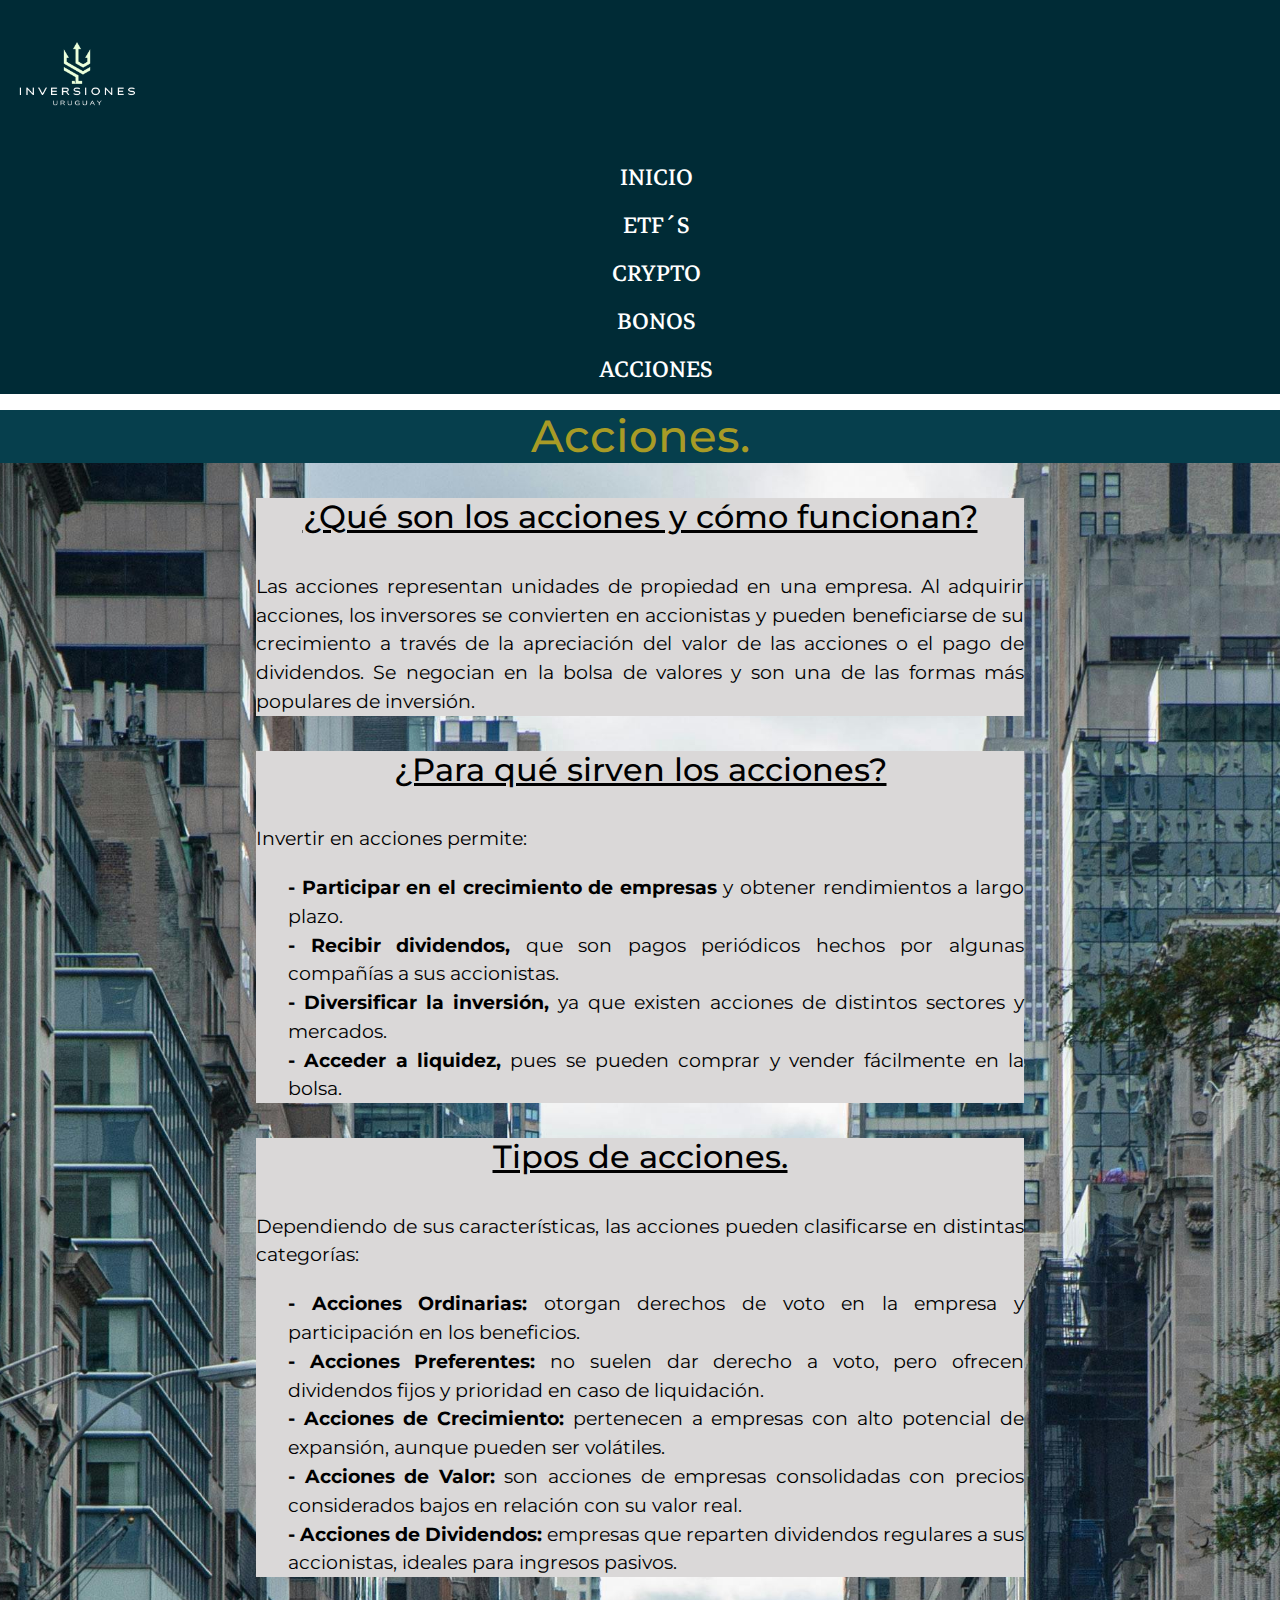
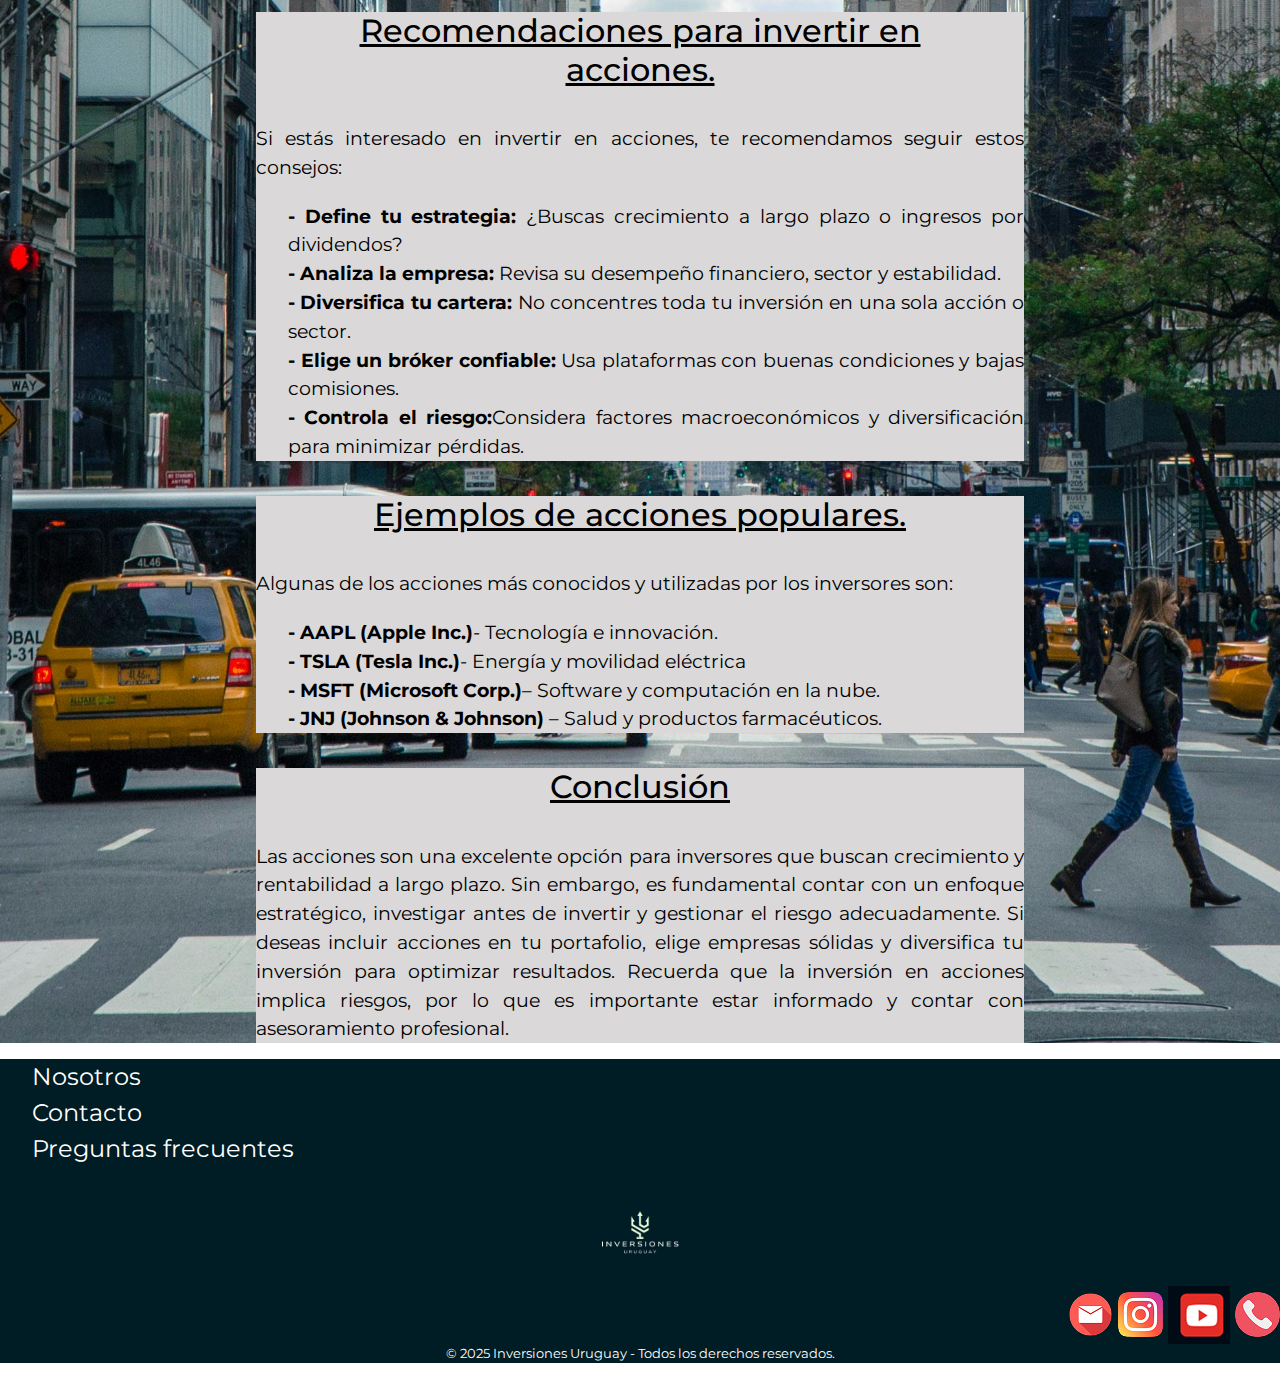
==== pages/acciones.html @ 09d51909 "Primer guardado completo" ====
<!DOCTYPE html>
<html lang="es">
<head>
    <meta charset="UTF-8">
    <meta name="viewport" content="width=device-width, initial-scale=1.0">
    <title>Inversiones Uruguay</title>
<!-- CSS BS -->
<link href="https://cdn.jsdelivr.net/npm/bootstrap@5.3.3/dist/css/bootstrap.min.css" rel="stylesheet" integrity="sha384-QWTKZyjpPEjISv5WaRU9OFeRpok6YctnYmDr5pNlyT2bRjXh0JMhjY6hW+ALEwIH" crossorigin="anonymous">
    <!-- CSS-->
    <link rel="stylesheet" href="../css/style.css">

    <!--FONTS-->
    <!-- Nav -->
<link rel="preconnect" href="https://fonts.googleapis.com">
<link rel="preconnect" href="https://fonts.gstatic.com" crossorigin>
<link href="https://fonts.googleapis.com/css2?family=Markazi+Text:wght@400..700&family=Open+Sans:ital,wght@0,300..800;1,300..800&display=swap" rel="stylesheet">

<!--Textro general -->
<link rel="preconnect" href="https://fonts.googleapis.com">
<link rel="preconnect" href="https://fonts.gstatic.com" crossorigin>
<link href="https://fonts.googleapis.com/css2?family=Markazi+Text:wght@400..700&family=Montserrat:ital,wght@0,100..900;1,100..900&family=Open+Sans:ital,wght@0,300..800;1,300..800&display=swap" rel="stylesheet">
</head>

<!-- BARRA DE NAVEGACION. -->

<body>
    <header class="color-header">

         <!-- LOGO -->
          
            <img class="logo-inicial" src="../assets/logo.png" alt="Logo de Inversiones Uruguay"> 
    
        
        <nav  class="estilo-nav">
            <ul>
                <li><a class="menu-navegacion" href="../index.html">Inicio</a></li>
                <li><a class="menu-navegacion" href="../pages/etf.html">Etf´s</a></li>
                <li><a class="menu-navegacion" href="../pages/crypto.html">Crypto</a></li>
                <li><a class="menu-navegacion" href="../pages/bonos.html">Bonos</a></li>
                <li><a class="menu-navegacion" href="../pages/acciones.html">Acciones</a></li>
            </ul>
        </nav>
    
    </header>

    <!--SECCION PRINICPAL ACCIONES -->

<main class="background-acciones">
    <!-- Titulo de la pestaña -->

    <h1 class="titulo-inicial">Acciones.</h1>
    
    <!-- Que son y como funcionan -->

    <section class="estilo-main">
    <h2 class="subtitulo-main">¿Qué son los acciones y cómo funcionan?</h2>
    <p>Las acciones representan unidades de propiedad en una empresa. Al adquirir acciones, los inversores se convierten en accionistas y pueden beneficiarse de su crecimiento a través de la apreciación del valor de las acciones o el pago de dividendos. Se negocian en la bolsa de valores y son una de las formas más populares de inversión.</p>
</section>

    <!-- Para que sirven -->

 <section class="estilo-main">
    <h2 class="subtitulo-main">¿Para qué sirven los acciones?</h2>
    <p>Invertir en acciones permite:</p>
<ul>
    <li><strong>- Participar en el crecimiento de empresas </strong> y obtener rendimientos a largo plazo.</li>
    <li><strong>- Recibir dividendos,</strong> que son pagos periódicos hechos por algunas compañías a sus accionistas.</li>
    <li><strong>- Diversificar la inversión,</strong> ya que existen acciones de distintos sectores y mercados.</li>
    <li><strong>- Acceder a liquidez,</strong> pues se pueden comprar y vender fácilmente en la bolsa.</li>
</ul>
 </section>

    <!--TIPOS DE ACCIONES-->

  <section class="estilo-main">
  <h2 class="subtitulo-main">Tipos de acciones.</h2>
  <p>Dependiendo de sus características, las acciones pueden clasificarse en distintas categorías:</p>
  <ul>
    <li><strong>- Acciones Ordinarias:</strong> otorgan derechos de voto en la empresa y participación en los beneficios.</li>
    <li><strong>- Acciones Preferentes:</strong> no suelen dar derecho a voto, pero ofrecen dividendos fijos y prioridad en caso de liquidación.</li>
    <li> <strong>- Acciones de Crecimiento:</strong> pertenecen a empresas con alto potencial de expansión, aunque pueden ser volátiles.</li>
    <li><strong>- Acciones de Valor:</strong> son acciones de empresas consolidadas con precios considerados bajos en relación con su valor real.</li>
    <li><strong>- Acciones de Dividendos:</strong> empresas que reparten dividendos regulares a sus accionistas, ideales para ingresos pasivos.</li>
  </ul>
</section>

<!-- RECOMENDACIONES -->

<section class="estilo-main">
    <h2 class="subtitulo-main">Recomendaciones para invertir en acciones.</h2>
    <p>Si estás interesado en invertir en acciones, te recomendamos seguir estos consejos:</p>
    <ul>
        <li><strong>- Define tu estrategia: </strong> ¿Buscas crecimiento a largo plazo o ingresos por dividendos?</li>
        <li><strong>- Analiza la empresa:</strong>  Revisa su desempeño financiero, sector y estabilidad.</li>
        <li><strong>-  Diversifica tu cartera:</strong> No concentres toda tu inversión en una sola acción o sector.</li>
        <li><strong>-  Elige un bróker confiable: </strong>Usa plataformas con buenas condiciones y bajas comisiones.</li>
        <li><strong>- Controla el riesgo:</strong>Considera factores macroeconómicos y diversificación para minimizar pérdidas.</li>
    </ul>
</section>

<!-- ACCIONES POPULARES -->

<section class="estilo-main">
    <h2 class="subtitulo-main">Ejemplos de acciones populares.</h2>
    <p>Algunas de los acciones más conocidos y utilizadas por los inversores son:</p>
    <ul>
        <li><strong>- AAPL (Apple Inc.)</strong>- Tecnología e innovación.</li>
        <li><strong>- TSLA (Tesla Inc.)</strong>- Energía y movilidad eléctrica</li>
        <li><strong>- MSFT (Microsoft Corp.)</strong>– Software y computación en la nube.</li>
        <li><strong>- JNJ (Johnson & Johnson) </strong>– Salud y productos farmacéuticos.</li>
    </ul>
</section>

<!-- CONCLUSION -->

<section class="estilo-main-conclusion">
    <h2 class="subtitulo-main">Conclusión</h2>
    <p>Las acciones son una excelente opción para inversores que buscan crecimiento y rentabilidad a largo plazo. Sin embargo, es fundamental contar con un enfoque estratégico, investigar antes de invertir y gestionar el riesgo adecuadamente. Si deseas incluir acciones en tu portafolio, elige empresas sólidas y diversifica tu inversión para optimizar resultados. Recuerda que la inversión en acciones implica riesgos, por lo que es importante estar informado y contar con asesoramiento profesional.</p>
</section>
</main>

<!-- FOOTER -->
<footer class="color-footer">
    <section>
            <ul class="footer">
                <li><a class="footer-estilo" href="../pages/nosotros.html">Nosotros</a></li>
                <li><a class="footer-estilo" href="../pages/contacto.html">Contacto</a></li>
                <li><a class="footer-estilo" href="../pages/preguntas-frecuentes.html">Preguntas frecuentes</a></li>
            </ul>
    </section>
            <div class="logo-footer">
                <img class="logo-footer-tamaño" src="../assets/logo-footer.png" alt="Logo de Inversiones Uruguay">
            </div>
    
            <!-- REDES SOCIALES -->
            <section>
                <div class="redes-sociales">
                    <a href="https://www.gmail.com/"><img src="../assets/mail.png" alt="Mail"></a>
                    <a href="https://www.instagram.com/"><img src="../assets/ig.png" alt="Instagram"></a>
                    <a href="https://www.youtube.com/"><img src="../assets/yt.png" alt="Youtube"></a>
                    <a href="https://wa.me/111111111"><img src="../assets/wpp.png" alt="Whataspp"></a>
            </div>
            </section>
            
            <!--AVISO DE COPYRIGHT-->
    
        <p>© 2025 Inversiones Uruguay - Todos los  derechos reservados.</p>
    
    </footer>
    <script src="https://cdn.jsdelivr.net/npm/bootstrap@5.3.3/dist/js/bootstrap.bundle.min.js" integrity="sha384-YvpcrYf0tY3lHB60NNkmXc5s9fDVZLESaAA55NDzOxhy9GkcIdslK1eN7N6jIeHz" crossorigin="anonymous"></script>
    </body>
    </html>
---- css/style.css ----
*{
        margin: 0;
        padding: 0;
        box-sizing: border-box;
    }



        /* ESTILOS GENERALES PARA TODOS LOS HTML*/
        ul{
        list-style: none;
        }

        /* ESTILO LOGO */
.logo-inicial{
width: 12%;
height: 12%;
    }

         /* ESTILOS MENU NAV */

.estilo-nav{
        text-align: center;
    }


.menu-navegacion{
        font-family: "Markazi Text", serif;
        font-size: 2rem;
        color: #ffffff;
        text-decoration: none;
        text-transform: uppercase;
    }

            /* Estilo Principal */

.color-header{
        background-color: #002B36;
    }


    .color-footer{
       background-color:#001c24 ;
    }
            /* ESTILO INDEX */
.background-inicio{
        background-image:url(../assets/fondo-inicio.jpg);
        background-size: cover;
        min-height: 100vh;
        background-repeat: no-repeat;
        background-position: center 25%;
}


.primer-texto{
    background-color: #ffffff;
    text-align: center;
    color: #000000;
    font-size: 2rem;
    font-family: "Montserrat", serif;
    margin-left: 34%;
    margin-right: 34%;
}


.titulo-principal{
    background-color:#010b15;
    text-align: center;
    color: #ffffff;
    font-size: 2.875rem;
    font-family: "Montserrat", serif;
    margin-left: 34%;
    margin-right: 34%;
}

.boton-agenda{
    font-weight: bolder;
    text-decoration: none;
    color: #000000;
    border: #000000 0.1rem solid;
    font-size: 1.3rem;
    font-family: "Montserrat", serif;
    margin-left: 43%;
    margin-right: 43%;
    background-color: #ffffff;
    border-radius: 5px;
}


.texto-principal{
    background-color: #3C4A58
}

.estilo-texto-principal{
    font-family: "Montserrat", serif;
    font-size: 1.5rem;
    color: #ffffff;
    margin-left: 22%;
    margin-right: 22%;
    font-weight: lighter;
    text-align: justify;
}




            /* ESTILOS HTMLS */




        /* titulos  */


.titulo-inicial{
    background-color: #063f4d;
    font-family: "Montserrat", serif;
    font-size: 2.8rem;
    color: #a89b26;
    text-align: center;

}


.subtitulo-main{
    background-color: #dad8d8;
    font-family: "Montserrat", serif;
    font-size: 2rem;
    color: #000000;
    text-align: center;
    margin-left: 5%;
    margin-right: 5%;
    margin: 35px;
    margin-bottom: px;
    text-decoration: underline;
}


.estilo-main{
    background-color: #dad8d8;
    font-family: "Montserrat", serif;
    font-size: 1.2rem;
    color: #000000;
    text-align: justify;
    margin: 0px;
    margin-left: 20%;
    margin-right: 20%;
}

.estilo-main p{
    margin-bottom: 20px;
}

.estilo-main-conclusion{
    background-color: #dad8d8;
    font-family: "Montserrat", serif;
    font-size: 1.2rem;
    color: #000000;
    text-align: justify;
    margin: 0px;
    margin-left: 20%;
    margin-right: 20%;
    margin-bottom: 0%;
}


        /* BACKGROUND HTML */

.background-etf{
    background-image:url(../assets/fondo-etf.jpg);
    background-size: cover;
    min-height: 100vh;
    background-repeat: no-repeat;
    background-position: center 25%;
}

.background-crypto{
    background-image:url(../assets/fondo-crypto.jpg);
    background-size: cover;
    min-height: 100vh;
    background-repeat: no-repeat;
    background-position: center 25%;
}

.background-bonos{
    background-image:url(../assets/fondo-bonos.jpg);
    background-size: cover;
    min-height: 100vh;
    background-repeat: no-repeat;
    background-position: center 25%;
}

.background-acciones{
    background-image:url(../assets/fondo-acciones.jpg);
    background-size: cover;
    min-height: 100vh;
    background-repeat: no-repeat;
    background-position: center 25%;
}

.background-nosotros{
    background-image:url(../assets/fondo-nosotros.jpg);
    background-size: cover;
    min-height: 100vh;
    background-repeat: no-repeat;
    background-position: center 25%;
}

.background-preguntas-frecuentes{
    background-image:url(../assets/preguntas-frecuentes.jpg);
    background-size: cover;
    min-height: 100vh;
    background-repeat: no-repeat;
    background-position: center 25%;
}

.background-contacto{
    background-image:url(../assets/fondo-contacto.jpg);
    background-size: cover;
    height: 50%;
    background-repeat: no-repeat;
    background-position: center 25%;
}



            /* ESTILOS NOSOTROS */


            /* FOTOS NOSOTROS */

    .fotos-nosotros-estilo{
        text-align: center;
    }

    .fotos-nosotros{
        width: 10%;
        height: 10%;
    }

    .pie-foto-nosotros{
        text-align: center;
        font-size: 1.1rem;
        font-family: "Montserrat", serif;
        background-color: #dad8d8;
        margin: 50px;
        margin-left: 20%;
        margin-right: 20%;
        font-weight: bold;
    }


            /* SOBRE NOSOTROS */


    .estilo-main-nosotros   {
        background-color: #dad8d8;
        font-family: "Montserrat", serif;
        font-size: 1.2rem;
        color: #000000;
        text-align: justify;
        margin: 0px;
        margin-left: 20%;
        margin-right: 20%;
        margin-bottom: 0%;
        }

    .titulo-nosotros{
        font-family: "Montserrat", serif;
        font-size: 2rem;
        color: #000000;
        text-align: center;
        margin-left: 5%;
        margin-right: 5%;
        margin: 10px;
        margin-bottom: 20px;
        text-decoration: underline;
        background-color: #dad8d8;
        }

    .subrayado{
        text-decoration: underline;
        }





            /* ESTILOS FOOTER*/


.footer{
        text-decoration: none;
        text-align: left;
    }



.footer-estilo{
        font-family: "Montserrat", serif;
        font-size: 1.5rem;
        color: #ffffff;
        text-decoration: none;
    }



footer p{
        text-align: center;
        color: #ffffff;
        font-family: "Montserrat", serif;
        font-size: 0.8rem;
    }
    


.redes-sociales{
    text-align: right;
}



.logo-footer{
    text-align: center;
}



.logo-footer-tamaño{
    width: 8%;
    height: 8%;
}



    /* ESTILOS CONTACTO */

    
.envia-mensaje{
    text-align: center;
    color: #000000;
    font-size: 2.5rem;
    font-weight: bold;
    font-family: "Montserrat", serif;
    text-transform: uppercase;
}
form label{
    color: #000000;
    font-family: "Montserrat", serif;
    font-size: 1.4rem;
    }

    form input{
    color: #000000;
    font-family: "Montserrat", serif;
    font-size: 1.4rem;
    background-color: #ffffff;
    }

    form button{
    color: #000000;
    font-family: "Montserrat", serif;
    font-size: 1.4rem;
    background-color: #ffffff;
    }

    form textarea{
    color: #000000;
    font-family: "Montserrat", serif;
    font-size: 1.4rem;
    background-color: #ffffff;
    }

.mapa{
    text-align: center;
    margin-left: 34%;
    margin-right: 34%;
    }

    /* ESTILOS PREGUNTAS FRECUENTES */
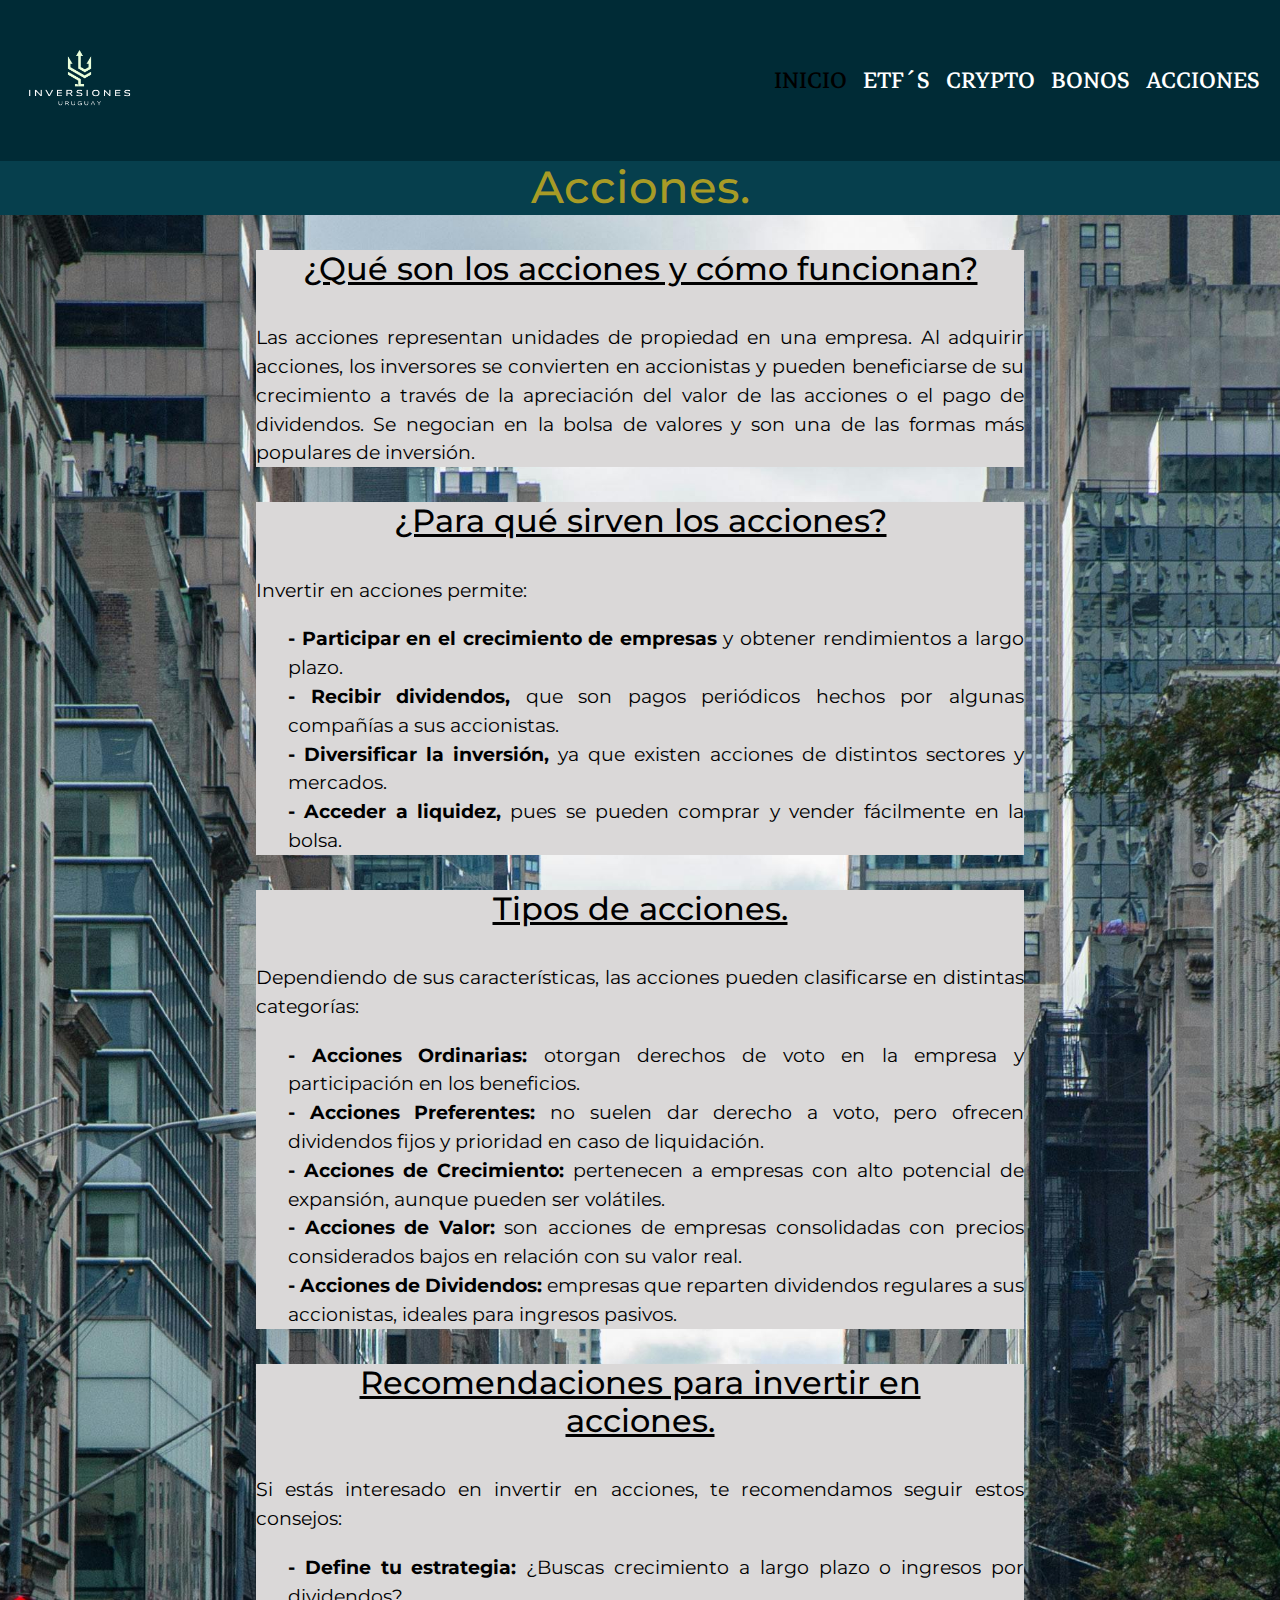
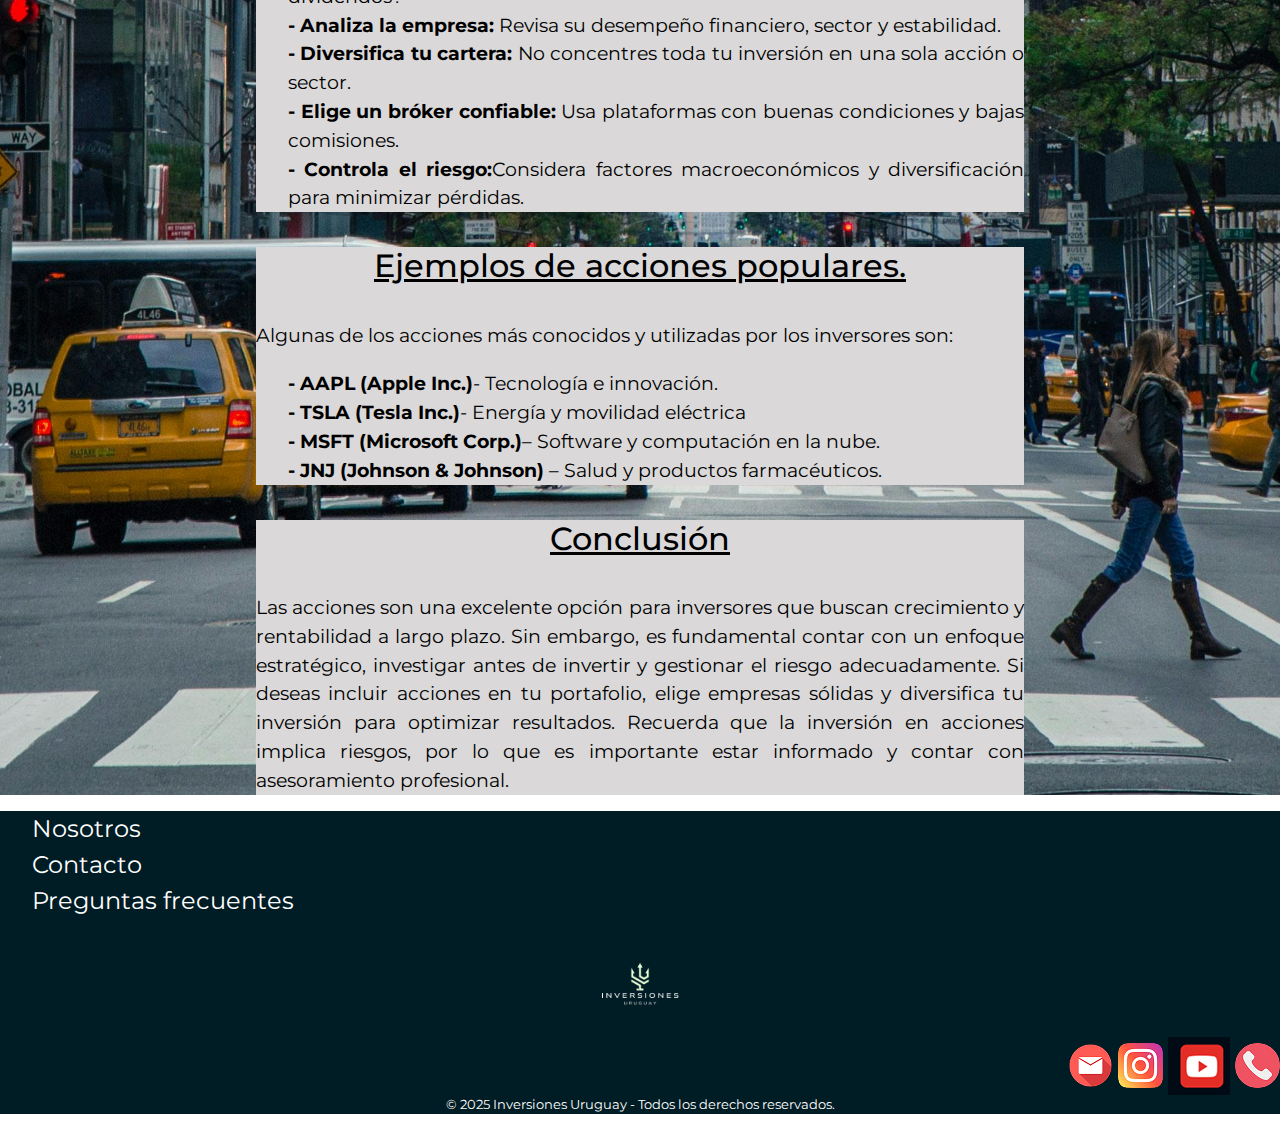
==== commit 251bbdfa: "navbar e index" ====
--- a/pages/acciones.html
+++ b/pages/acciones.html
@@ -24,24 +24,37 @@
 <!-- BARRA DE NAVEGACION. -->
 
 <body>
-    <header class="color-header">
-
-         <!-- LOGO -->
-          
-            <img class="logo-inicial" src="../assets/logo.png" alt="Logo de Inversiones Uruguay"> 
-    
-        
-        <nav  class="estilo-nav">
-            <ul>
-                <li><a class="menu-navegacion" href="../index.html">Inicio</a></li>
-                <li><a class="menu-navegacion" href="../pages/etf.html">Etf´s</a></li>
-                <li><a class="menu-navegacion" href="../pages/crypto.html">Crypto</a></li>
-                <li><a class="menu-navegacion" href="../pages/bonos.html">Bonos</a></li>
-                <li><a class="menu-navegacion" href="../pages/acciones.html">Acciones</a></li>
-            </ul>
-        </nav>
+    <header>
+        <nav class="navbar navbar-expand-lg menu-navegacion">
+            <div class="container-fluid">
+              <a class="navbar-brand" href="../index.html"><img class="logo-inicial" src="../assets/logo.png" alt="Logo"></a>
+              <button class="navbar-toggler" type="button" data-bs-toggle="collapse" data-bs-target="#navbarNav" aria-controls="navbarNav" aria-expanded="false" aria-label="Toggle navigation">
+                <span class="navbar-toggler-icon"></span>
+              </button>
+              <div class="collapse navbar-collapse justify-content-end" id="navbarNav">
+                <ul class="navbar-nav ">
+                  <li class="nav-item">
+                    <a class="nav-link active" aria-current="page" href="../index.html">Inicio</a>
+                  </li>
+                  <li class="nav-item">
+                    <a class="nav-link" href="../pages/etf.html">Etf´s</a>
+                  </li>
+                  <li class="nav-item">
+                    <a class="nav-link" href="../pages/crypto.html">Crypto</a>
+                  </li>
+                  <li class="nav-item">
+                    <a class="nav-link " href="../pages/bonos.html">Bonos</a>
+                  </li>
+                  <li class="nav-item">
+                    <a class="nav-link " href="../pages/acciones.html">Acciones</a>
+                  </li>
+                </ul>
+              </div>
+            </div>
+          </nav>
     
     </header>
+
 
     <!--SECCION PRINICPAL ACCIONES -->
 
--- a/css/style.css
+++ b/css/style.css
@@ -12,31 +12,33 @@
         }
 
         /* ESTILO LOGO */
+
 .logo-inicial{
-width: 12%;
-height: 12%;
+width: 27%;
+
     }
 
          /* ESTILOS MENU NAV */
-
-.estilo-nav{
-        text-align: center;
-    }
 
 
 .menu-navegacion{
         font-family: "Markazi Text", serif;
         font-size: 2rem;
-        color: #ffffff;
         text-decoration: none;
         text-transform: uppercase;
-    }
+        background-color: #002B36;
+    } 
+
+.nav-link{
+color: white;
+}
+
+.nav-link:hover{
+    color: #8b9fd6;
+}
+
 
             /* Estilo Principal */
-
-.color-header{
-        background-color: #002B36;
-    }
 
 
     .color-footer{
@@ -51,15 +53,25 @@
         background-position: center 25%;
 }
 
+.container{
+    display: flex;
+    flex-direction: column;
+    justify-content: center;
+    align-items: center;
+    height: 100vh;
+    width: 100%;
+    
+}   
+
 
 .primer-texto{
     background-color: #ffffff;
     text-align: center;
     color: #000000;
-    font-size: 2rem;
-    font-family: "Montserrat", serif;
-    margin-left: 34%;
-    margin-right: 34%;
+    font-size: 1.3rem;
+    font-family: "Montserrat", serif;
+    margin: 15px;
+    padding: 5px;
 }
 
 
@@ -67,10 +79,10 @@
     background-color:#010b15;
     text-align: center;
     color: #ffffff;
-    font-size: 2.875rem;
-    font-family: "Montserrat", serif;
-    margin-left: 34%;
-    margin-right: 34%;
+    font-size: 3.2rem;
+    font-family: "Montserrat", serif;
+    margin: 15px;
+    padding: 8px;
 }
 
 .boton-agenda{
@@ -80,28 +92,24 @@
     border: #000000 0.1rem solid;
     font-size: 1.3rem;
     font-family: "Montserrat", serif;
-    margin-left: 43%;
-    margin-right: 43%;
-    background-color: #ffffff;
+    background-color: #8b9fd6;
     border-radius: 5px;
+    margin: 15px;
+    padding: 5px;
 }
 
 
 .texto-principal{
-    background-color: #3C4A58
-}
-
-.estilo-texto-principal{
+    background-color: #3C4A58;
+    margin: 1rem;
     font-family: "Montserrat", serif;
     font-size: 1.5rem;
     color: #ffffff;
-    margin-left: 22%;
-    margin-right: 22%;
     font-weight: lighter;
     text-align: justify;
-}
-
-
+    margin: 15px;
+    padding: 15px;
+}
 
 
             /* ESTILOS HTMLS */
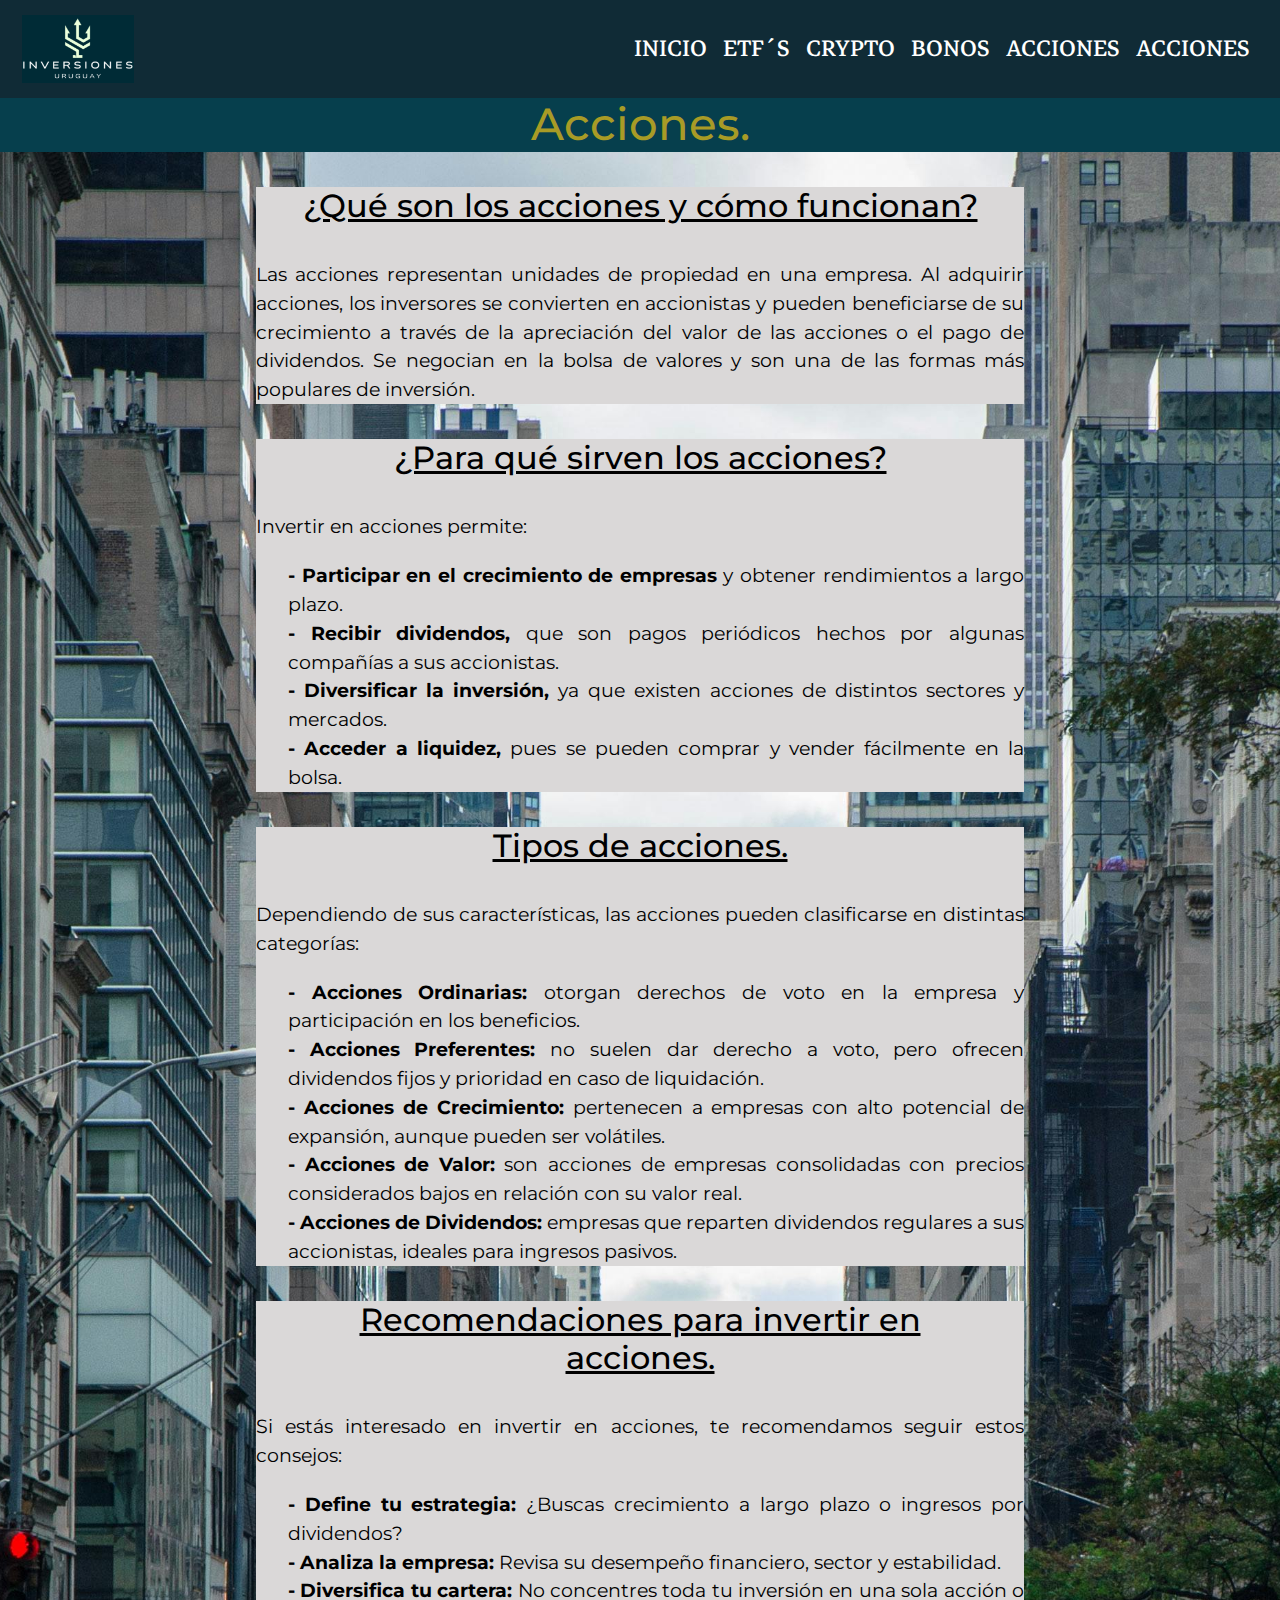
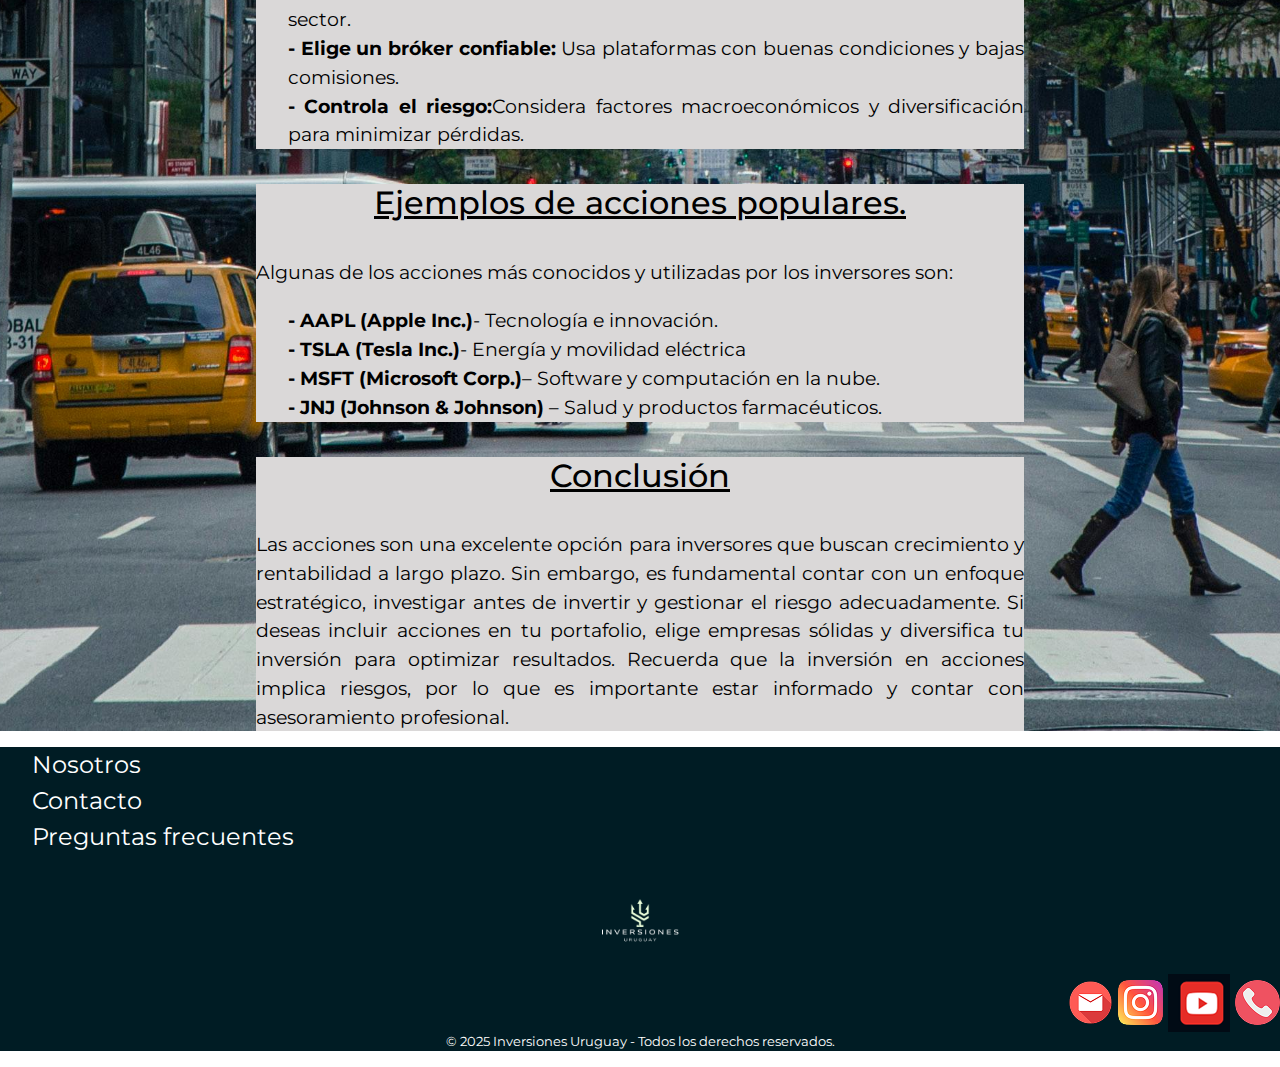
==== commit f6a1a3c4: "nav arreglado y body completo sin responsive" ====
--- a/pages/acciones.html
+++ b/pages/acciones.html
@@ -24,36 +24,40 @@
 <!-- BARRA DE NAVEGACION. -->
 
 <body>
-    <header>
-        <nav class="navbar navbar-expand-lg menu-navegacion">
-            <div class="container-fluid">
-              <a class="navbar-brand" href="../index.html"><img class="logo-inicial" src="../assets/logo.png" alt="Logo"></a>
-              <button class="navbar-toggler" type="button" data-bs-toggle="collapse" data-bs-target="#navbarNav" aria-controls="navbarNav" aria-expanded="false" aria-label="Toggle navigation">
-                <span class="navbar-toggler-icon"></span>
-              </button>
-              <div class="collapse navbar-collapse justify-content-end" id="navbarNav">
-                <ul class="navbar-nav ">
-                  <li class="nav-item">
-                    <a class="nav-link active" aria-current="page" href="../index.html">Inicio</a>
-                  </li>
-                  <li class="nav-item">
-                    <a class="nav-link" href="../pages/etf.html">Etf´s</a>
-                  </li>
-                  <li class="nav-item">
-                    <a class="nav-link" href="../pages/crypto.html">Crypto</a>
-                  </li>
-                  <li class="nav-item">
-                    <a class="nav-link " href="../pages/bonos.html">Bonos</a>
-                  </li>
-                  <li class="nav-item">
-                    <a class="nav-link " href="../pages/acciones.html">Acciones</a>
-                  </li>
-                </ul>
-              </div>
-            </div>
-          </nav>
-    
-    </header>
+
+  <header>
+    <nav class="navbar navbar-expand-lg menu-navegacion">
+        <div class="container-fluid">
+          <a class="navbar-brand" href="../index.html"><img class="logo-inicial" src="../assets/logo2.PNG" alt="Logo"></a>
+          <button class="navbar-toggler" type="button" data-bs-toggle="collapse" data-bs-target="#navbarNav" aria-controls="navbarNav" aria-expanded="false" aria-label="Toggle navigation">
+            <span class="navbar-toggler-icon"></span>
+          </button>
+          <div class="collapse navbar-collapse justify-content-end" id="navbarNav">
+            <ul class="navbar-nav">
+              <li class="nav-item">
+                <a class="nav-link" href="../index.html">Inicio</a>
+              </li>
+              <li class="nav-item">
+                <a class="nav-link" href="../pages/etf.html">Etf´s</a>
+              </li>
+              <li class="nav-item">
+                <a class="nav-link" href="../pages/crypto.html">Crypto</a>
+              </li>
+              <li class="nav-item">
+                <a class="nav-link " href="../pages/bonos.html">Bonos</a>
+              </li>
+              <li class="nav-item">
+                <a class="nav-link " href="../pages/acciones.html">Acciones</a>
+              </li>
+              <li class="nav-item">
+                <a class="nav-link " href="../pages/nosotros.html">Acciones</a>
+              </li>
+            </ul>
+          </div>
+        </div>
+      </nav>
+
+</header>
 
 
     <!--SECCION PRINICPAL ACCIONES -->
--- a/css/style.css
+++ b/css/style.css
@@ -14,19 +14,20 @@
         /* ESTILO LOGO */
 
 .logo-inicial{
-width: 27%;
-
+width: 7rem;
     }
 
          /* ESTILOS MENU NAV */
-
 
 .menu-navegacion{
         font-family: "Markazi Text", serif;
         font-size: 2rem;
         text-decoration: none;
         text-transform: uppercase;
-        background-color: #002B36;
+        background-color: #102b36;
+        margin: none;
+        padding: 10px;
+
     } 
 
 .nav-link{
@@ -34,14 +35,14 @@
 }
 
 .nav-link:hover{
-    color: #8b9fd6;
+    color: #66c2b3 ;
 }
 
 
             /* Estilo Principal */
 
 
-    .color-footer{
+.color-footer{
        background-color:#001c24 ;
     }
             /* ESTILO INDEX */
@@ -53,62 +54,78 @@
         background-position: center 25%;
 }
 
-.container{
-    display: flex;
-    flex-direction: column;
-    justify-content: center;
-    align-items: center;
-    height: 100vh;
-    width: 100%;
+.contenedor{
+        display: flex;
+        justify-content: center;
+        align-items: center;
+        height: 100vh;
+        flex-direction: column;
+        text-align: center;
+      
+}   
+
+
+.primer-texto{
+    background-color: #f4f7f9 ;
+    text-align: center;
+    color: #000000;
+    font-size: 1.3rem;
+    font-family: "Montserrat", serif;
+    margin: 10px;
+    padding: 5px;
+}
+
+
+.titulo-principal{
+    background-color:#1a3b4a ;
+    text-align: center;
+    color: #ffffff;
+    font-weight: bold;
+    font-size: 3.2rem;
+    font-family: "Montserrat", serif;
+    margin-bottom: 35px;
+    padding: 8px;
+    text-shadow: 10px 10px 10px rgba(0,0,0,0.56);
+}
+
+.boton-agenda{
+    font-weight: bold;
+    color: #102b36 ;
+    border: #000000  0.2rem solid;
+    font-size: 1.1rem;
+    font-family: "Montserrat", serif;
+    background-color: #e0b973 ;
+    border-radius: 30px;
+    margin-top: 20px;
+    margin-bottom: 20px;
+    padding-left: 10px;
+    padding-right: 10px;
+    padding-top: 5px;
+    padding-bottom: 5px;
     
-}   
-
-
-.primer-texto{
-    background-color: #ffffff;
-    text-align: center;
-    color: #000000;
-    font-size: 1.3rem;
-    font-family: "Montserrat", serif;
-    margin: 15px;
-    padding: 5px;
-}
-
-
-.titulo-principal{
-    background-color:#010b15;
-    text-align: center;
-    color: #ffffff;
-    font-size: 3.2rem;
-    font-family: "Montserrat", serif;
-    margin: 15px;
-    padding: 8px;
-}
-
-.boton-agenda{
-    font-weight: bolder;
-    text-decoration: none;
-    color: #000000;
-    border: #000000 0.1rem solid;
-    font-size: 1.3rem;
-    font-family: "Montserrat", serif;
-    background-color: #8b9fd6;
-    border-radius: 5px;
-    margin: 15px;
-    padding: 5px;
-}
-
+}
+
+.boton-agenda:hover{
+    background-color: #102b36;
+    color: #e0b973;
+    transition: 0.4s;
+    cursor: pointer;
+    border: #e0b973  0.2rem solid;
+    
+}
 
 .texto-principal{
-    background-color: #3C4A58;
+    background-color: #1a3b4a;
     margin: 1rem;
     font-family: "Montserrat", serif;
     font-size: 1.5rem;
-    color: #ffffff;
-    font-weight: lighter;
+    color: #e0e2e4 ;
     text-align: justify;
-    margin: 15px;
-    padding: 15px;
+    margin-top: 30px;
+    padding: 10px;
+    padding-left: 20px;
+    padding-right: 20px;
+    max-width: 80rem;
 }
 
 
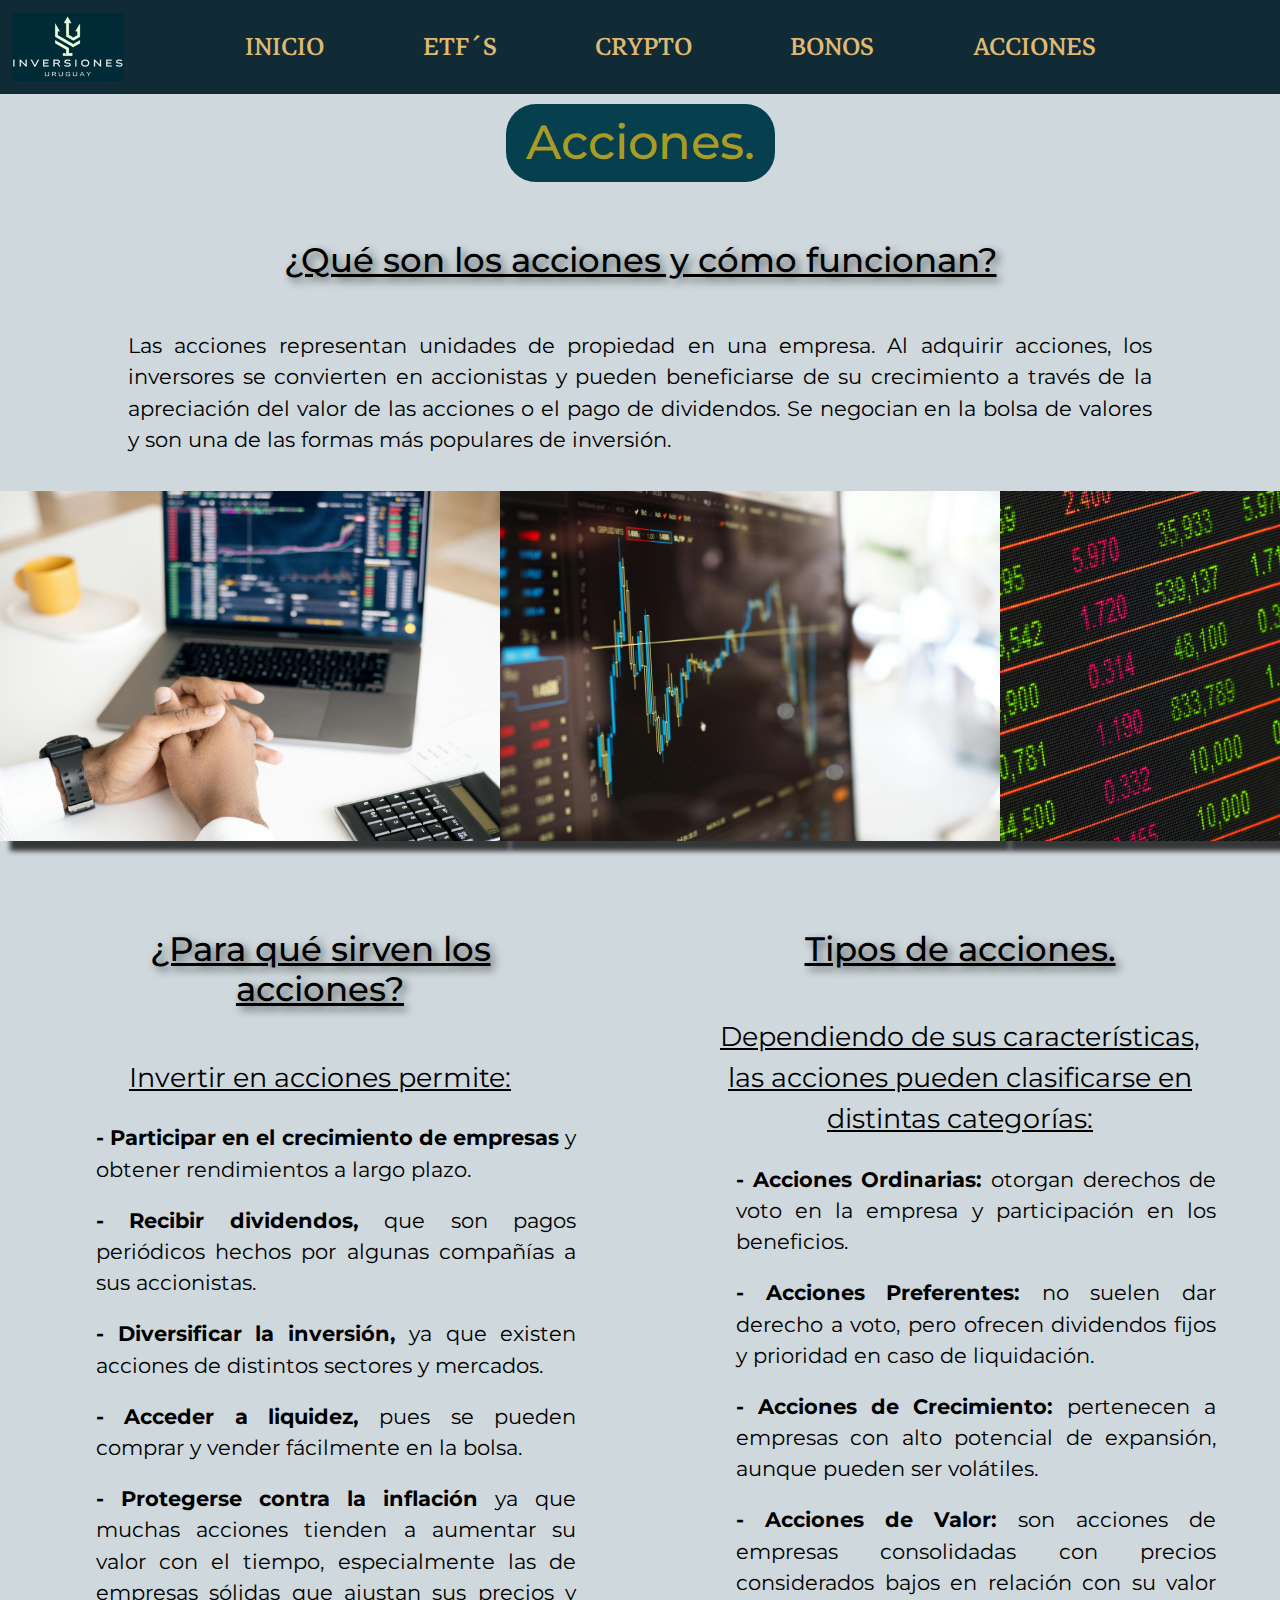
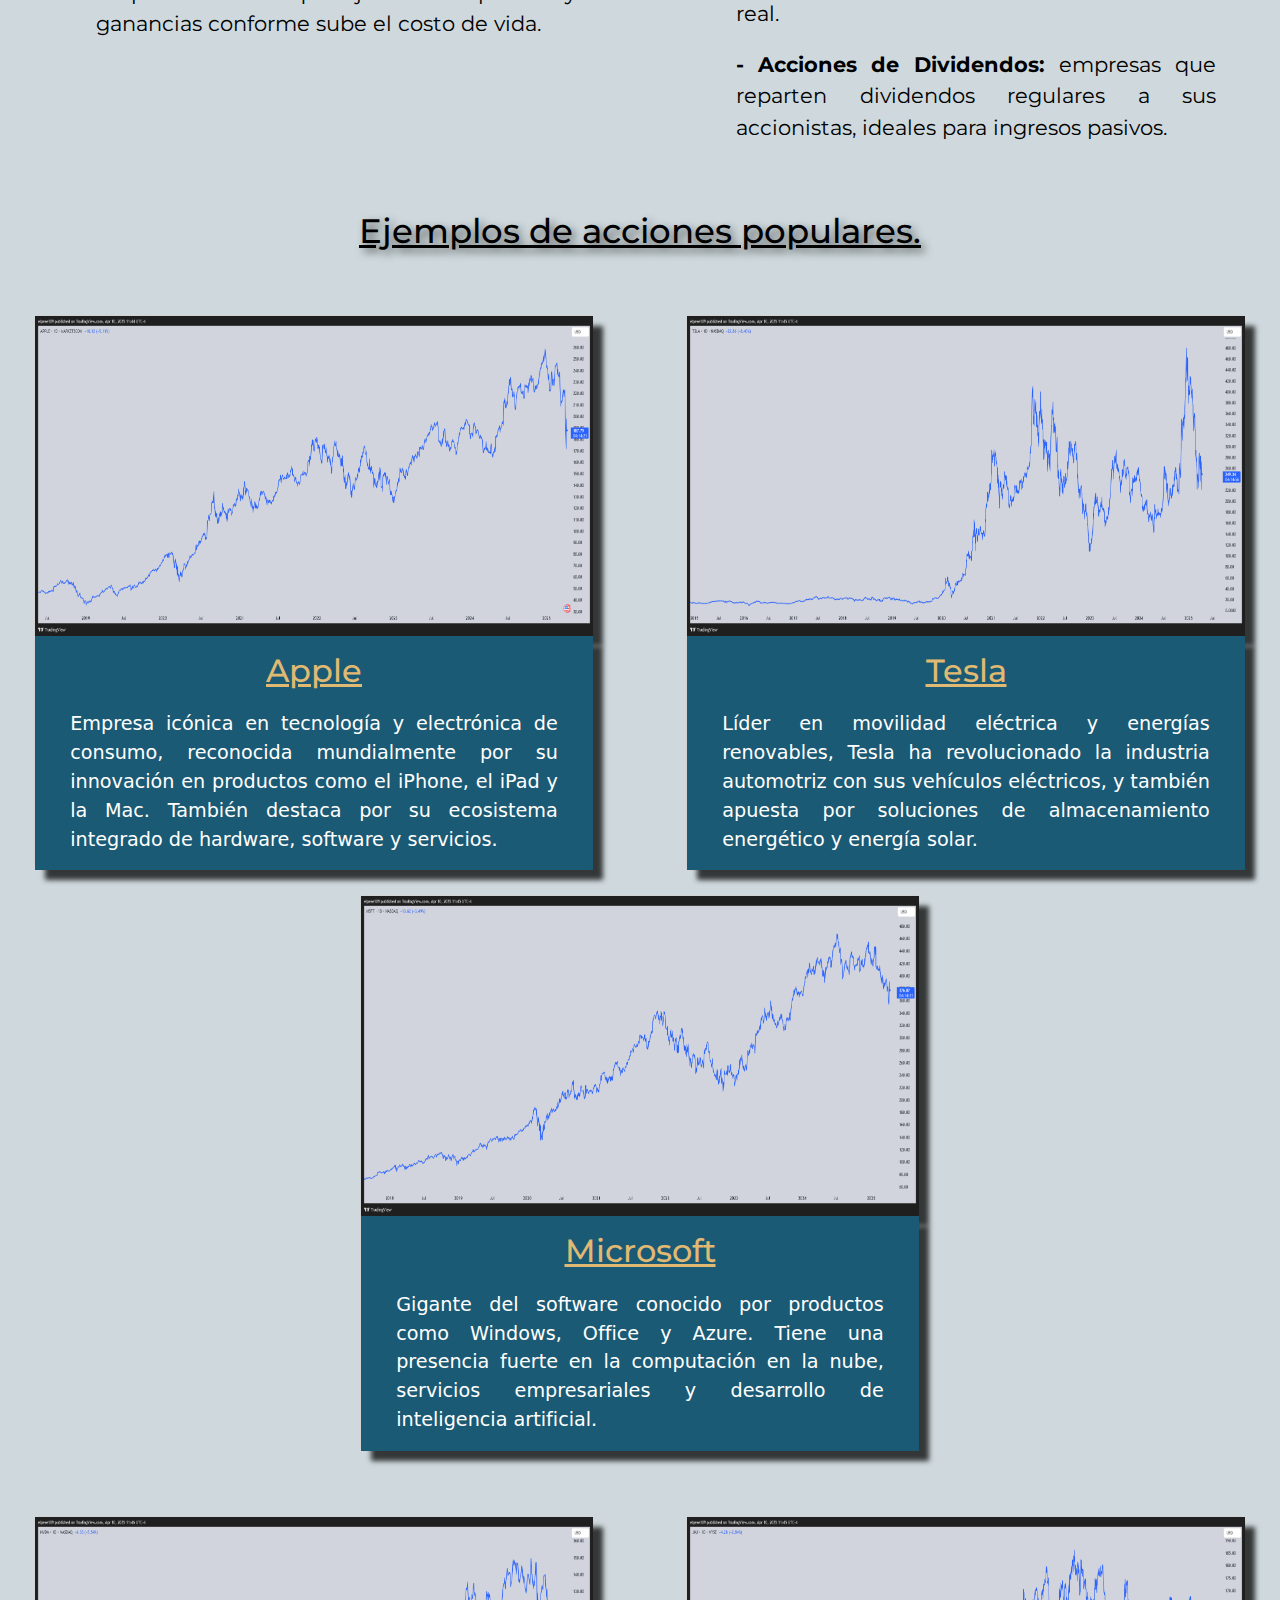
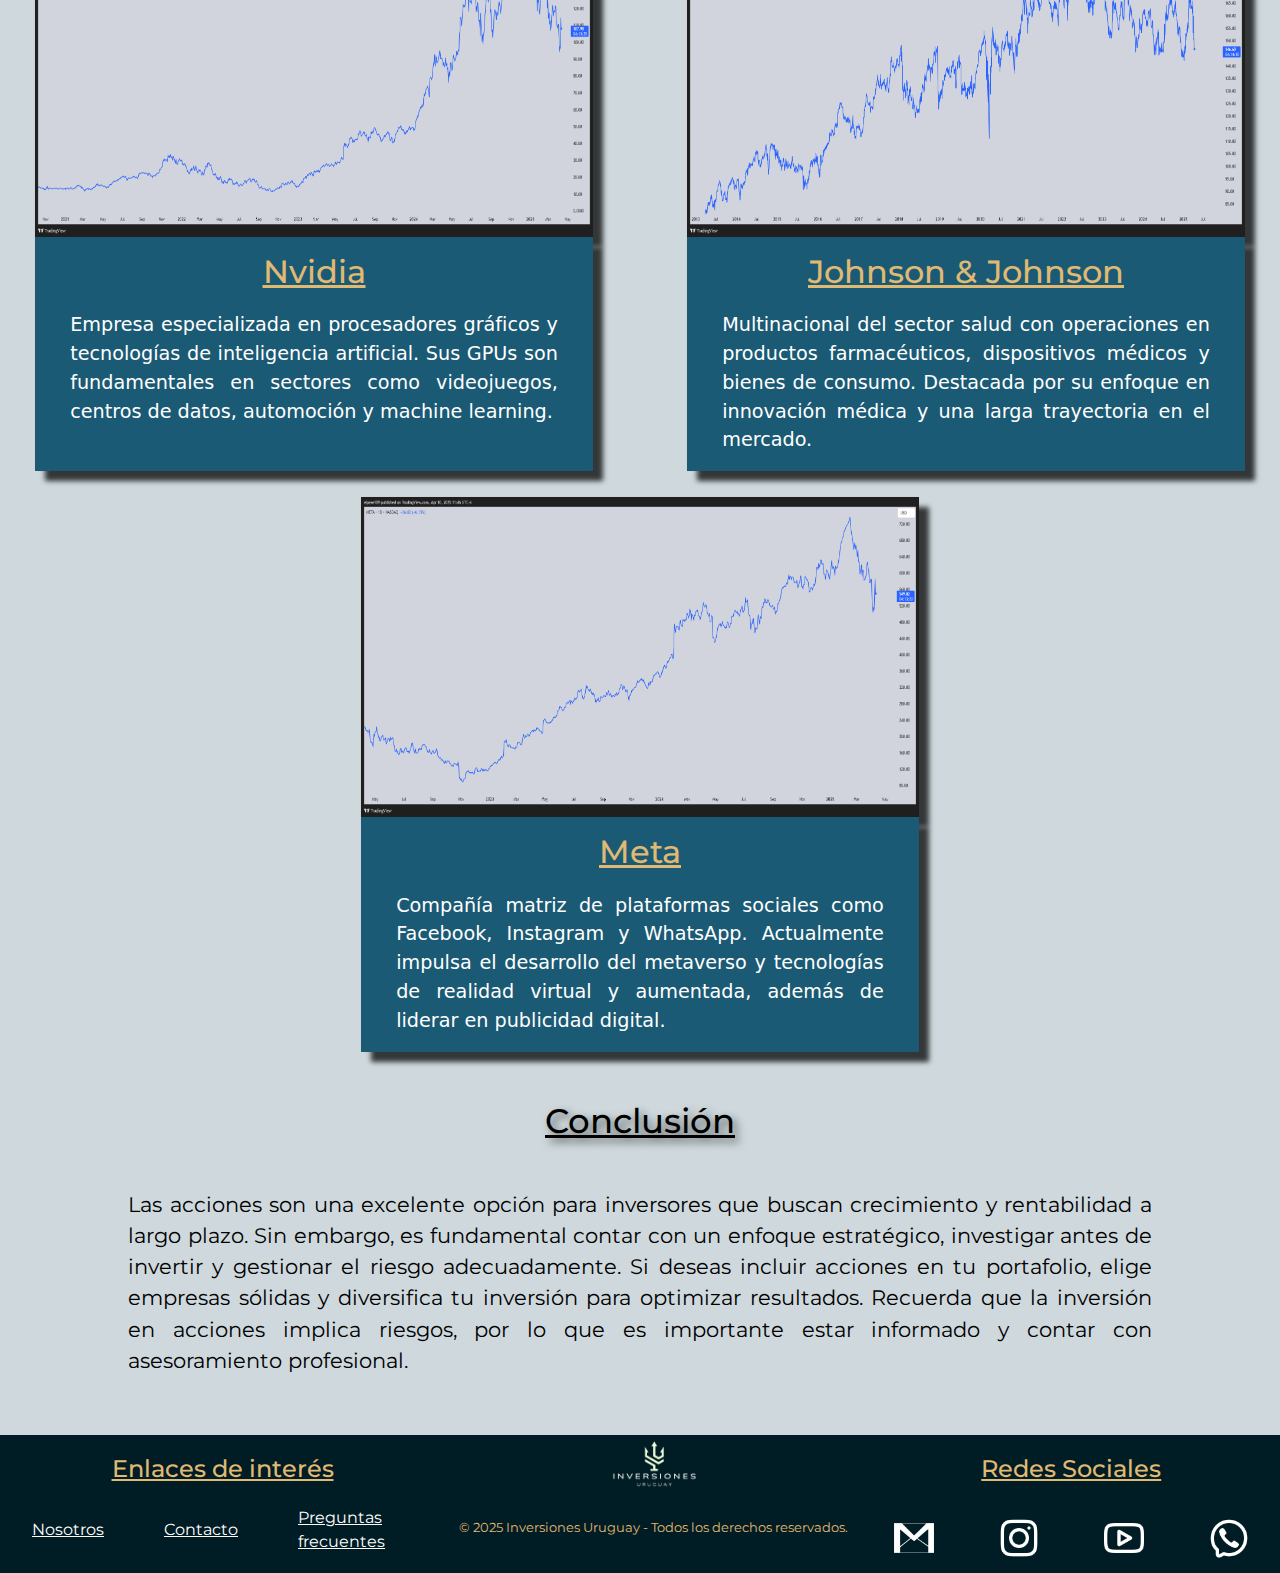
==== commit a2b32d87: "paginas del nav todas maquetadas" ====
--- a/pages/acciones.html
+++ b/pages/acciones.html
@@ -26,14 +26,15 @@
 <body>
 
   <header>
+    <!-- BARRA DE NAVEGACION -->
     <nav class="navbar navbar-expand-lg menu-navegacion">
         <div class="container-fluid">
           <a class="navbar-brand" href="../index.html"><img class="logo-inicial" src="../assets/logo2.PNG" alt="Logo"></a>
           <button class="navbar-toggler" type="button" data-bs-toggle="collapse" data-bs-target="#navbarNav" aria-controls="navbarNav" aria-expanded="false" aria-label="Toggle navigation">
             <span class="navbar-toggler-icon"></span>
           </button>
-          <div class="collapse navbar-collapse justify-content-end" id="navbarNav">
-            <ul class="navbar-nav">
+          <div class="collapse navbar-collapse justify-content-center" id="navbarNav">
+            <ul class="navbar-nav menu-navegacion">
               <li class="nav-item">
                 <a class="nav-link" href="../index.html">Inicio</a>
               </li>
@@ -48,9 +49,6 @@
               </li>
               <li class="nav-item">
                 <a class="nav-link " href="../pages/acciones.html">Acciones</a>
-              </li>
-              <li class="nav-item">
-                <a class="nav-link " href="../pages/nosotros.html">Acciones</a>
               </li>
             </ul>
           </div>
@@ -62,47 +60,65 @@
 
     <!--SECCION PRINICPAL ACCIONES -->
 
-<main class="background-acciones">
+<main class="background-pages">
     <!-- Titulo de la pestaña -->
-
-    <h1 class="titulo-inicial">Acciones.</h1>
+    <div class="contenedor-titulo-inicial">
+      <h1 class="titulo-inicial">Acciones.</h1>
+    </div>
     
     <!-- Que son y como funcionan -->
 
     <section class="estilo-main">
+      <div class="contenedor-que-son">
     <h2 class="subtitulo-main">¿Qué son los acciones y cómo funcionan?</h2>
     <p>Las acciones representan unidades de propiedad en una empresa. Al adquirir acciones, los inversores se convierten en accionistas y pueden beneficiarse de su crecimiento a través de la apreciación del valor de las acciones o el pago de dividendos. Se negocian en la bolsa de valores y son una de las formas más populares de inversión.</p>
-</section>
-
-    <!-- Para que sirven -->
-
- <section class="estilo-main">
+  </div>
+</section>
+
+
+<!-- IMAGENES -->
+<section class="contenedor-imagenes">
+  <div><img class="pages-img" src="../assets/foto-acciones-1.jpg" alt="foto bonos"></div>
+  <div><img class="pages-img" src="../assets/foto-acciones-2.jpg" alt="foto bonos"></div>
+  <div><img class="pages-img" src="../assets/foto-acciones-3.jpg" alt="foto bonos"></div>
+</section>
+
+
+    <!-- Para que sirven y tipos -->
+
+ <section class="contenedor-uso-tipos">
+  <div class="estilo-main">
     <h2 class="subtitulo-main">¿Para qué sirven los acciones?</h2>
-    <p>Invertir en acciones permite:</p>
+    <p class="p-main">Invertir en acciones permite:</p>
 <ul>
-    <li><strong>- Participar en el crecimiento de empresas </strong> y obtener rendimientos a largo plazo.</li>
-    <li><strong>- Recibir dividendos,</strong> que son pagos periódicos hechos por algunas compañías a sus accionistas.</li>
-    <li><strong>- Diversificar la inversión,</strong> ya que existen acciones de distintos sectores y mercados.</li>
-    <li><strong>- Acceder a liquidez,</strong> pues se pueden comprar y vender fácilmente en la bolsa.</li>
+    <li class="estilo-uso-tipos"><strong>- Participar en el crecimiento de empresas </strong> y obtener rendimientos a largo plazo.</li>
+    <li class="estilo-uso-tipos"><strong>- Recibir dividendos,</strong> que son pagos periódicos hechos por algunas compañías a sus accionistas.</li>
+    <li class="estilo-uso-tipos"><strong>- Diversificar la inversión,</strong> ya que existen acciones de distintos sectores y mercados.</li>
+    <li class="estilo-uso-tipos"><strong>- Acceder a liquidez,</strong> pues se pueden comprar y vender fácilmente en la bolsa.</li>
+    <li class="estilo-uso-tipos"><strong>- Protegerse contra la inflación</strong> ya que muchas acciones tienden a aumentar su valor con el tiempo, especialmente las de empresas sólidas que ajustan sus precios y ganancias conforme sube el costo de vida.</li> 
 </ul>
- </section>
+</div>
+
 
     <!--TIPOS DE ACCIONES-->
 
-  <section class="estilo-main">
+  <div class="estilo-main">
   <h2 class="subtitulo-main">Tipos de acciones.</h2>
-  <p>Dependiendo de sus características, las acciones pueden clasificarse en distintas categorías:</p>
+  <p class="p-main">Dependiendo de sus características, las acciones pueden clasificarse en distintas categorías:</p>
   <ul>
-    <li><strong>- Acciones Ordinarias:</strong> otorgan derechos de voto en la empresa y participación en los beneficios.</li>
-    <li><strong>- Acciones Preferentes:</strong> no suelen dar derecho a voto, pero ofrecen dividendos fijos y prioridad en caso de liquidación.</li>
-    <li> <strong>- Acciones de Crecimiento:</strong> pertenecen a empresas con alto potencial de expansión, aunque pueden ser volátiles.</li>
-    <li><strong>- Acciones de Valor:</strong> son acciones de empresas consolidadas con precios considerados bajos en relación con su valor real.</li>
-    <li><strong>- Acciones de Dividendos:</strong> empresas que reparten dividendos regulares a sus accionistas, ideales para ingresos pasivos.</li>
+    <li class="estilo-uso-tipos"><strong>- Acciones Ordinarias:</strong> otorgan derechos de voto en la empresa y participación en los beneficios.</li>
+    <li class="estilo-uso-tipos"><strong>- Acciones Preferentes:</strong> no suelen dar derecho a voto, pero ofrecen dividendos fijos y prioridad en caso de liquidación.</li>
+    <li class="estilo-uso-tipos"> <strong>- Acciones de Crecimiento:</strong> pertenecen a empresas con alto potencial de expansión, aunque pueden ser volátiles.</li>
+    <li class="estilo-uso-tipos"> <strong>- Acciones de Valor:</strong> son acciones de empresas consolidadas con precios considerados bajos en relación con su valor real.</li>
+    <li class="estilo-uso-tipos"><strong>- Acciones de Dividendos:</strong> empresas que reparten dividendos regulares a sus accionistas, ideales para ingresos pasivos.</li>
   </ul>
+</div>
 </section>
 
 <!-- RECOMENDACIONES -->
 
+
+<!-- POR AHORA NO LO USO, PERO LO DEJO POR SI EN UN FUTURO LO QUIERO USAR.
 <section class="estilo-main">
     <h2 class="subtitulo-main">Recomendaciones para invertir en acciones.</h2>
     <p>Si estás interesado en invertir en acciones, te recomendamos seguir estos consejos:</p>
@@ -114,56 +130,134 @@
         <li><strong>- Controla el riesgo:</strong>Considera factores macroeconómicos y diversificación para minimizar pérdidas.</li>
     </ul>
 </section>
+-->
+
+
+
 
 <!-- ACCIONES POPULARES -->
 
+<section class="estilo-main">
+  <h2 class="subtitulo-main">Ejemplos de acciones populares.</h2>
+ </section>
+
+ <section class="contenedor-cards">
+  <div class="card" style="width: 35rem;">
+    <img class="img-card-tamaño" src="../assets/accion-apple.png" class="card-img-top" alt="apple">
+    <div class="card-body card-color">
+      <h5 class="card-title card-titulo">Apple</h5>
+      <p class="card-text card-descripcion">Empresa icónica en tecnología y electrónica de consumo, reconocida mundialmente por su innovación en productos como el iPhone, el iPad y la Mac. También destaca por su ecosistema integrado de hardware, software y servicios.</p>
+    </div>
+  </div>
+  
+  <div class="card" style="width: 35rem;">
+    <img class="img-card-tamaño" src="../assets/accion-tsla.png" class="card-img-top" alt="tesla">
+    <div class="card-body card-color">
+      <h5 class="card-title card-titulo">Tesla</h5>
+      <p class="card-text card-descripcion">Líder en movilidad eléctrica y energías renovables, Tesla ha revolucionado la industria automotriz con sus vehículos eléctricos, y también apuesta por soluciones de almacenamiento energético y energía solar.</p>
+    </div>
+  </div>
+
+  <div class="card" style="width: 35rem;">
+    <img class="img-card-tamaño" src="../assets/accion-msft.png" class="card-img-top" alt="microsoft">
+    <div class="card-body card-color">
+      <h5 class="card-title card-titulo">Microsoft</h5>
+      <p class="card-text card-descripcion">Gigante del software conocido por productos como Windows, Office y Azure. Tiene una presencia fuerte en la computación en la nube, servicios empresariales y desarrollo de inteligencia artificial.</p>
+    </div>
+  </div>
+  </section>
+
+  <section class="contenedor-cards">
+    <div class="card" style="width: 35rem;">
+      <img class="img-card-tamaño" src="../assets/accion-nvidia.png" class="card-img-top" alt="nvidia">
+      <div class="card-body card-color">
+        <h5 class="card-title card-titulo">Nvidia</h5>
+        <p class="card-text card-descripcion">Empresa especializada en procesadores gráficos y tecnologías de inteligencia artificial. Sus GPUs son fundamentales en sectores como videojuegos, centros de datos, automoción y machine learning.</p>
+      </div>
+    </div>
+    
+    <div class="card" style="width: 35rem;">
+      <img class="img-card-tamaño" src="../assets/accion-jnj.png" class="card-img-top" alt="jnj">
+      <div class="card-body card-color">
+        <h5 class="card-title card-titulo">Johnson & Johnson</h5>
+        <p class="card-text card-descripcion">Multinacional del sector salud con operaciones en productos farmacéuticos, dispositivos médicos y bienes de consumo. Destacada por su enfoque en innovación médica y una larga trayectoria en el mercado.</p>
+      </div>
+    </div>
+  
+    <div class="card" style="width: 35rem;">
+      <img class="img-card-tamaño" src="../assets/accion-meta.png" class="card-img-top" alt="meta">
+      <div class="card-body card-color">
+        <h5 class="card-title card-titulo">Meta</h5>
+        <p class="card-text card-descripcion">Compañía matriz de plataformas sociales como Facebook, Instagram y WhatsApp. Actualmente impulsa el desarrollo del metaverso y tecnologías de realidad virtual y aumentada, además de liderar en publicidad digital.</p>
+      </div>
+    </div>
+    </section>
+
+
+
+
+<!--  
 <section class="estilo-main">
     <h2 class="subtitulo-main">Ejemplos de acciones populares.</h2>
     <p>Algunas de los acciones más conocidos y utilizadas por los inversores son:</p>
     <ul>
         <li><strong>- AAPL (Apple Inc.)</strong>- Tecnología e innovación.</li>
         <li><strong>- TSLA (Tesla Inc.)</strong>- Energía y movilidad eléctrica</li>
-        <li><strong>- MSFT (Microsoft Corp.)</strong>– Software y computación en la nube.</li>
-        <li><strong>- JNJ (Johnson & Johnson) </strong>– Salud y productos farmacéuticos.</li>
+        <li><strong>- MSFT (Microsoft Corp.)</strong>– .</li>
+        <li><strong>- JNJ (Johnson & Johnson) </strong>– </li>
     </ul>
 </section>
+-->
 
 <!-- CONCLUSION -->
 
-<section class="estilo-main-conclusion">
+<section class="contenedor-conclusion">
+  <div class="estilo-main-conclusion">
     <h2 class="subtitulo-main">Conclusión</h2>
     <p>Las acciones son una excelente opción para inversores que buscan crecimiento y rentabilidad a largo plazo. Sin embargo, es fundamental contar con un enfoque estratégico, investigar antes de invertir y gestionar el riesgo adecuadamente. Si deseas incluir acciones en tu portafolio, elige empresas sólidas y diversifica tu inversión para optimizar resultados. Recuerda que la inversión en acciones implica riesgos, por lo que es importante estar informado y contar con asesoramiento profesional.</p>
+  </div>
 </section>
 </main>
 
 <!-- FOOTER -->
-<footer class="color-footer">
-    <section>
-            <ul class="footer">
-                <li><a class="footer-estilo" href="../pages/nosotros.html">Nosotros</a></li>
-                <li><a class="footer-estilo" href="../pages/contacto.html">Contacto</a></li>
-                <li><a class="footer-estilo" href="../pages/preguntas-frecuentes.html">Preguntas frecuentes</a></li>
-            </ul>
-    </section>
-            <div class="logo-footer">
-                <img class="logo-footer-tamaño" src="../assets/logo-footer.png" alt="Logo de Inversiones Uruguay">
-            </div>
-    
-            <!-- REDES SOCIALES -->
-            <section>
-                <div class="redes-sociales">
-                    <a href="https://www.gmail.com/"><img src="../assets/mail.png" alt="Mail"></a>
-                    <a href="https://www.instagram.com/"><img src="../assets/ig.png" alt="Instagram"></a>
-                    <a href="https://www.youtube.com/"><img src="../assets/yt.png" alt="Youtube"></a>
-                    <a href="https://wa.me/111111111"><img src="../assets/wpp.png" alt="Whataspp"></a>
-            </div>
-            </section>
-            
-            <!--AVISO DE COPYRIGHT-->
-    
-        <p>© 2025 Inversiones Uruguay - Todos los  derechos reservados.</p>
-    
-    </footer>
+<!-- FOOTER -->
+<footer class="contenedor-footer">
+  
+  <section class="footer-col-enlaces">
+    <h3 class="titulos-footer">Enlaces de interés</h3>
+          <ul class="contenedor-enlaces">
+              <li><a class="footer-estilo" href="../pages/nosotros.html">Nosotros</a></li>
+              <li><a class="footer-estilo" href="../pages/contacto.html">Contacto</a></li>
+              <li><a class="footer-estilo" href="../pages/preguntas-frecuentes.html">Preguntas frecuentes</a></li>
+          </ul>
+  
+  </section>
+  
+  <section>
+    <div class="logo-footer">
+      <img class="logo-footer-tamaño" src="../assets/logo-footer1.PNG" alt="Logo de Inversiones Uruguay">
+      <p class="footer-p">© 2025 Inversiones Uruguay - Todos los  derechos reservados.</p>
+  </div>
+  </section>
+  
+  <section class="footer-col-iconos">
+          <!-- REDES SOCIALES -->
+           <h3 class="titulos-footer">Redes Sociales</h3>
+          <section class="redes-sociales">
+              <div>
+                  <a class="estilo-iconos" href="https://www.gmail.com/"><img class="redes-sociales-iconos" src="../assets/mail.png" alt="Mail"></a>
+                  <a class="estilo-iconos" href="https://www.instagram.com/"><img class="redes-sociales-iconos" src="../assets/ig.png" alt="Instagram"></a>
+                  <a class="estilo-iconos" href="https://www.youtube.com/"><img class="redes-sociales-iconos" src="../assets/yt.png" alt="Youtube"></a>
+                  <a class="estilo-iconos" href="https://wa.me/111111111"><img class="redes-sociales-iconos" src="../assets/wpp.png" alt="Whataspp"></a>
+          </div>
+          
+        </section>
+      </section>
+          <!--AVISO DE COPYRIGHT-->
+  
+      
+  
+  </footer>
     <script src="https://cdn.jsdelivr.net/npm/bootstrap@5.3.3/dist/js/bootstrap.bundle.min.js" integrity="sha384-YvpcrYf0tY3lHB60NNkmXc5s9fDVZLESaAA55NDzOxhy9GkcIdslK1eN7N6jIeHz" crossorigin="anonymous"></script>
     </body>
     </html>--- a/css/style.css
+++ b/css/style.css
@@ -6,45 +6,47 @@
 
 
 
+
         /* ESTILOS GENERALES PARA TODOS LOS HTML*/
-        ul{
+ul{
         list-style: none;
-        }
+}
 
         /* ESTILO LOGO */
 
 .logo-inicial{
 width: 7rem;
-    }
+}
 
          /* ESTILOS MENU NAV */
 
 .menu-navegacion{
-        font-family: "Markazi Text", serif;
-        font-size: 2rem;
-        text-decoration: none;
-        text-transform: uppercase;
-        background-color: #102b36;
-        margin: none;
-        padding: 10px;
-
-    } 
+    display: flex;
+    justify-content: space-between;
+    min-width: 100vh;
+    gap: 2.5rem;
+    font-family: "Markazi Text", serif;
+    font-size: 2.2rem;
+    text-decoration: none;
+    text-transform: uppercase;
+    background-color: #102b36;
+    margin: 0;
+    padding-right: 2.1rem;
+} 
 
 .nav-link{
-color: white;
+color: #e0b973;
 }
 
 .nav-link:hover{
-    color: #66c2b3 ;
+    color: #99b7d3 ;
 }
 
 
             /* Estilo Principal */
 
 
-.color-footer{
-       background-color:#001c24 ;
-    }
+
             /* ESTILO INDEX */
 .background-inicio{
         background-image:url(../assets/fondo-inicio.jpg);
@@ -54,17 +56,16 @@
         background-position: center 25%;
 }
 
-.contenedor{
+.contenedor-main{
         display: flex;
         justify-content: center;
         align-items: center;
-        height: 100vh;
+        min-height: 100vh;
         flex-direction: column;
         text-align: center;
       
 }   
 
-
 .primer-texto{
     background-color: #f4f7f9 ;
     text-align: center;
@@ -74,7 +75,6 @@
     margin: 10px;
     padding: 5px;
 }
-
 
 .titulo-principal{
     background-color:#1a3b4a ;
@@ -83,20 +83,20 @@
     font-weight: bold;
     font-size: 3.2rem;
     font-family: "Montserrat", serif;
-    margin-bottom: 35px;
+    margin-bottom: 5px;
     padding: 8px;
     text-shadow: 10px 10px 10px rgba(0,0,0,0.56);
 }
 
 .boton-agenda{
     font-weight: bold;
-    color: #102b36 ;
+    color: #000000 ;
     border: #000000  0.2rem solid;
     font-size: 1.1rem;
     font-family: "Montserrat", serif;
     background-color: #e0b973 ;
     border-radius: 30px;
-    margin-top: 20px;
+    margin-top: 50px;
     margin-bottom: 20px;
     padding-left: 10px;
     padding-right: 10px;
@@ -121,7 +121,7 @@
     font-size: 1.5rem;
     color: #e0e2e4 ;
     text-align: justify;
-    margin-top: 30px;
+    margin-top: 50px;
     padding: 10px;
     padding-left: 20px;
     padding-right: 20px;
@@ -131,112 +131,157 @@
 
             /* ESTILOS HTMLS */
 
-
-
-
         /* titulos  */
-
+.contenedor-titulo-inicial{
+            display: flex;
+            justify-content: center;
+            align-items: center;
+}
 
 .titulo-inicial{
+    display: inline-block;
+    padding: 10px;
+    padding-left: 20px;
+    padding-right: 20px;
     background-color: #063f4d;
     font-family: "Montserrat", serif;
-    font-size: 2.8rem;
+    font-size: 3rem;
     color: #a89b26;
-    text-align: center;
-
-}
-
+    border-radius: 30px;
+    margin-top: 10px;
+    
+}
+
+.contenedor-que-son{
+    display: grid;
+    grid-template-columns:1fr;
+    grid-template-rows: 1fr 1fr;
+    justify-content: center;
+    align-items: center;
+}
+
+.contenedor-imagenes{
+    display: flex;
+    justify-content: space-around;
+    margin-top: 1.25rem;
+    margin-bottom: 2.5rem;
+}
+
+.pages-img{
+    width: 500px;
+    height: 350px;
+    box-shadow: 10px 10px 5px 0px rgba(0,0,0,0.75);
+-webkit-box-shadow: 10px 10px 5px 0px rgba(0,0,0,0.75);
+-moz-box-shadow: 10px 10px 5px 0px rgba(0,0,0,0.75);
+}
+
+.contenedor-uso-tipos{
+    display: grid;
+    grid-template-columns: 1fr 1fr;
+    grid-template-rows: 1fr;
+    justify-content: space-around;
+    align-items: space-around;
+}
 
 .subtitulo-main{
-    background-color: #dad8d8;
-    font-family: "Montserrat", serif;
-    font-size: 2rem;
-    color: #000000;
-    text-align: center;
-    margin-left: 5%;
-    margin-right: 5%;
-    margin: 35px;
-    margin-bottom: px;
+    font-family: "Montserrat", serif;
+    font-size: 2.1rem;
+    color: #000000;
+    text-align: center;
+    margin: 3rem;
     text-decoration: underline;
-}
-
+    text-shadow: 4px 4px 8px rgba(0,0,0,0.6);
+}
 
 .estilo-main{
-    background-color: #dad8d8;
-    font-family: "Montserrat", serif;
+    font-family: "Montserrat", serif;
+    font-size: 1.3rem;
+    color: #000000;
+    text-align: justify;
+    margin: 0;
+    margin-left: 10%;
+    margin-right: 10%;
+}
+
+.estilo-uso-tipos{
+    font-family: "Montserrat", serif;
+    font-size: 1.3rem;
+    color: #000000;
+    text-align: justify;
+    margin-bottom: 1.25rem;
+}
+
+.p-main{
+    text-align: center;
+    font-family: "Montserrat", serif;
+    font-size: 1.7rem;
+    text-decoration: underline;
+    margin-bottom: 1.5rem;
+
+}
+
+.contenedor-cards{
+    display: flex;
+    justify-content: space-around;
+    margin-top: 4rem ;
+    gap: 1.5rem;
+    max-width: auto;
+    flex-wrap: wrap;
+}
+    
+.card-titulo{
+        text-align: center;
+        font-family: "Montserrat", serif;
+        font-size: 2rem;
+        text-decoration: underline;
+        margin-bottom: 1.25rem;
+        color: #e0b973;
+}
+
+.card-descripcion{
+    text-align: justify;
     font-size: 1.2rem;
-    color: #000000;
-    text-align: justify;
-    margin: 0px;
-    margin-left: 20%;
-    margin-right: 20%;
-}
-
-.estilo-main p{
-    margin-bottom: 20px;
+    color: #ffffff;
+    padding-left: 1.2rem;
+    padding-right: 1.2rem;
+}
+
+.card-color{
+        background-color: #1b5a74;
+        box-shadow: 10px 10px 5px 0px rgba(0,0,0,0.75);
+}
+    
+.img-card-tamaño{
+        height: 20rem;
+         box-shadow: 10px 10px 5px 0px rgba(0,0,0,0.75);
+        -webkit-box-shadow: 10px 10px 5px 0px rgba(0,0,0,0.75);
+        -moz-box-shadow: 10px 10px 5px 0px rgba(0,0,0,0.75);
+}
+
+.contenedor-conclusion{
+            display: flex;
+            justify-content: center;
+            align-items: center;
+
 }
 
 .estilo-main-conclusion{
-    background-color: #dad8d8;
-    font-family: "Montserrat", serif;
-    font-size: 1.2rem;
-    color: #000000;
-    text-align: justify;
-    margin: 0px;
-    margin-left: 20%;
-    margin-right: 20%;
-    margin-bottom: 0%;
-}
+        font-family: "Montserrat", serif;
+        font-size: 1.3rem;
+        color: #000000;
+        text-align: justify;
+        margin: 0;
+        margin-left: 10%;
+        margin-right: 10%;
+        margin-bottom: 2.7rem;
+}
+
 
 
         /* BACKGROUND HTML */
 
-.background-etf{
-    background-image:url(../assets/fondo-etf.jpg);
-    background-size: cover;
-    min-height: 100vh;
-    background-repeat: no-repeat;
-    background-position: center 25%;
-}
-
-.background-crypto{
-    background-image:url(../assets/fondo-crypto.jpg);
-    background-size: cover;
-    min-height: 100vh;
-    background-repeat: no-repeat;
-    background-position: center 25%;
-}
-
-.background-bonos{
-    background-image:url(../assets/fondo-bonos.jpg);
-    background-size: cover;
-    min-height: 100vh;
-    background-repeat: no-repeat;
-    background-position: center 25%;
-}
-
-.background-acciones{
-    background-image:url(../assets/fondo-acciones.jpg);
-    background-size: cover;
-    min-height: 100vh;
-    background-repeat: no-repeat;
-    background-position: center 25%;
-}
-
-.background-nosotros{
-    background-image:url(../assets/fondo-nosotros.jpg);
-    background-size: cover;
-    min-height: 100vh;
-    background-repeat: no-repeat;
-    background-position: center 25%;
-}
-
-.background-preguntas-frecuentes{
-    background-image:url(../assets/preguntas-frecuentes.jpg);
-    background-size: cover;
-    min-height: 100vh;
-    background-repeat: no-repeat;
-    background-position: center 25%;
+.background-pages{
+ background-color: #2e5a6b3b;
 }
 
 .background-contacto{
@@ -254,16 +299,16 @@
 
             /* FOTOS NOSOTROS */
 
-    .fotos-nosotros-estilo{
+.fotos-nosotros-estilo{
         text-align: center;
-    }
-
-    .fotos-nosotros{
+}
+
+.fotos-nosotros{
         width: 10%;
         height: 10%;
-    }
-
-    .pie-foto-nosotros{
+}
+
+.pie-foto-nosotros{
         text-align: center;
         font-size: 1.1rem;
         font-family: "Montserrat", serif;
@@ -272,13 +317,13 @@
         margin-left: 20%;
         margin-right: 20%;
         font-weight: bold;
-    }
+}
 
 
             /* SOBRE NOSOTROS */
 
 
-    .estilo-main-nosotros   {
+.estilo-main-nosotros   {
         background-color: #dad8d8;
         font-family: "Montserrat", serif;
         font-size: 1.2rem;
@@ -288,9 +333,9 @@
         margin-left: 20%;
         margin-right: 20%;
         margin-bottom: 0%;
-        }
-
-    .titulo-nosotros{
+}
+
+.titulo-nosotros{
         font-family: "Montserrat", serif;
         font-size: 2rem;
         color: #000000;
@@ -301,59 +346,102 @@
         margin-bottom: 20px;
         text-decoration: underline;
         background-color: #dad8d8;
-        }
-
-    .subrayado{
+}
+
+.subrayado{
         text-decoration: underline;
-        }
+}
 
 
 
 
 
             /* ESTILOS FOOTER*/
-
-
-.footer{
-        text-decoration: none;
-        text-align: left;
-    }
-
-
-
-.footer-estilo{
-        font-family: "Montserrat", serif;
-        font-size: 1.5rem;
+.contenedor-footer{
+        display: grid;
+        grid-template-columns: repeat(3, 1fr);
+        background-color:#001c24 ;
+}
+
+.footer-col-enlaces{
+    display: grid;
+    grid-template-columns: 1fr;
+    grid-template-rows: 1fr 1fr;
+    
+}
+
+.contenedor-enlaces{
+    display: flex;
+    flex-direction: row;
+    justify-content: center;
+    align-items: center;
+}
+
+.footer-estilo{   
+        font-family: "Montserrat", serif;
+        font-size: 1rem;
         color: #ffffff;
-        text-decoration: none;
-    }
-
-
-
-footer p{
-        text-align: center;
-        color: #ffffff;
-        font-family: "Montserrat", serif;
-        font-size: 0.8rem;
-    }
-    
-
+        padding-right: 60px;
+}
+
+.footer-p{
+    color: #e0b973;
+    font-family: "Montserrat", serif;
+    font-size: 0.8rem;
+    padding-top: 30px;
+    margin: 0;
+    display: flex;
+    justify-content: center;
+    align-items: flex-end;
+
+}
+    
+.footer-col-iconos{
+    display: grid;
+    grid-template-columns: 1fr;
+    grid-template-rows: 1fr 1fr;
+}
+
+.titulos-footer{
+    color: #e0b973;
+    font-family: "Montserrat", serif;
+    font-size: 1.5rem;
+    text-align: center;
+    margin-top: 20px;
+    margin-bottom: 20px;
+    text-decoration: underline;
+}
 
 .redes-sociales{
-    text-align: right;
-}
-
-
+    display: flex;
+    justify-content: center;
+    align-items: center;
+    text-align: center;
+}
+
+.redes-sociales-iconos{
+    margin: 0;
+    padding: 0;
+    width: 40px;
+    height: 40px;
+}
+
+.estilo-iconos{
+    padding-right: 30px;
+    padding-left: 30px;
+}
 
 .logo-footer{
     text-align: center;
+    padding-top: 5px;
+    
 }
 
 
 
 .logo-footer-tamaño{
-    width: 8%;
-    height: 8%;
+    width: 20%;
+    height: 20%;
 }
 
 
@@ -369,38 +457,38 @@
     font-family: "Montserrat", serif;
     text-transform: uppercase;
 }
+
 form label{
     color: #000000;
     font-family: "Montserrat", serif;
     font-size: 1.4rem;
-    }
-
-    form input{
+}
+
+form input{
     color: #000000;
     font-family: "Montserrat", serif;
     font-size: 1.4rem;
     background-color: #ffffff;
-    }
-
-    form button{
+}
+
+form button{
     color: #000000;
     font-family: "Montserrat", serif;
     font-size: 1.4rem;
     background-color: #ffffff;
-    }
-
-    form textarea{
+}
+form textarea{
     color: #000000;
     font-family: "Montserrat", serif;
     font-size: 1.4rem;
     background-color: #ffffff;
-    }
+}
 
 .mapa{
     text-align: center;
     margin-left: 34%;
     margin-right: 34%;
-    }
+}
 
     /* ESTILOS PREGUNTAS FRECUENTES */
 
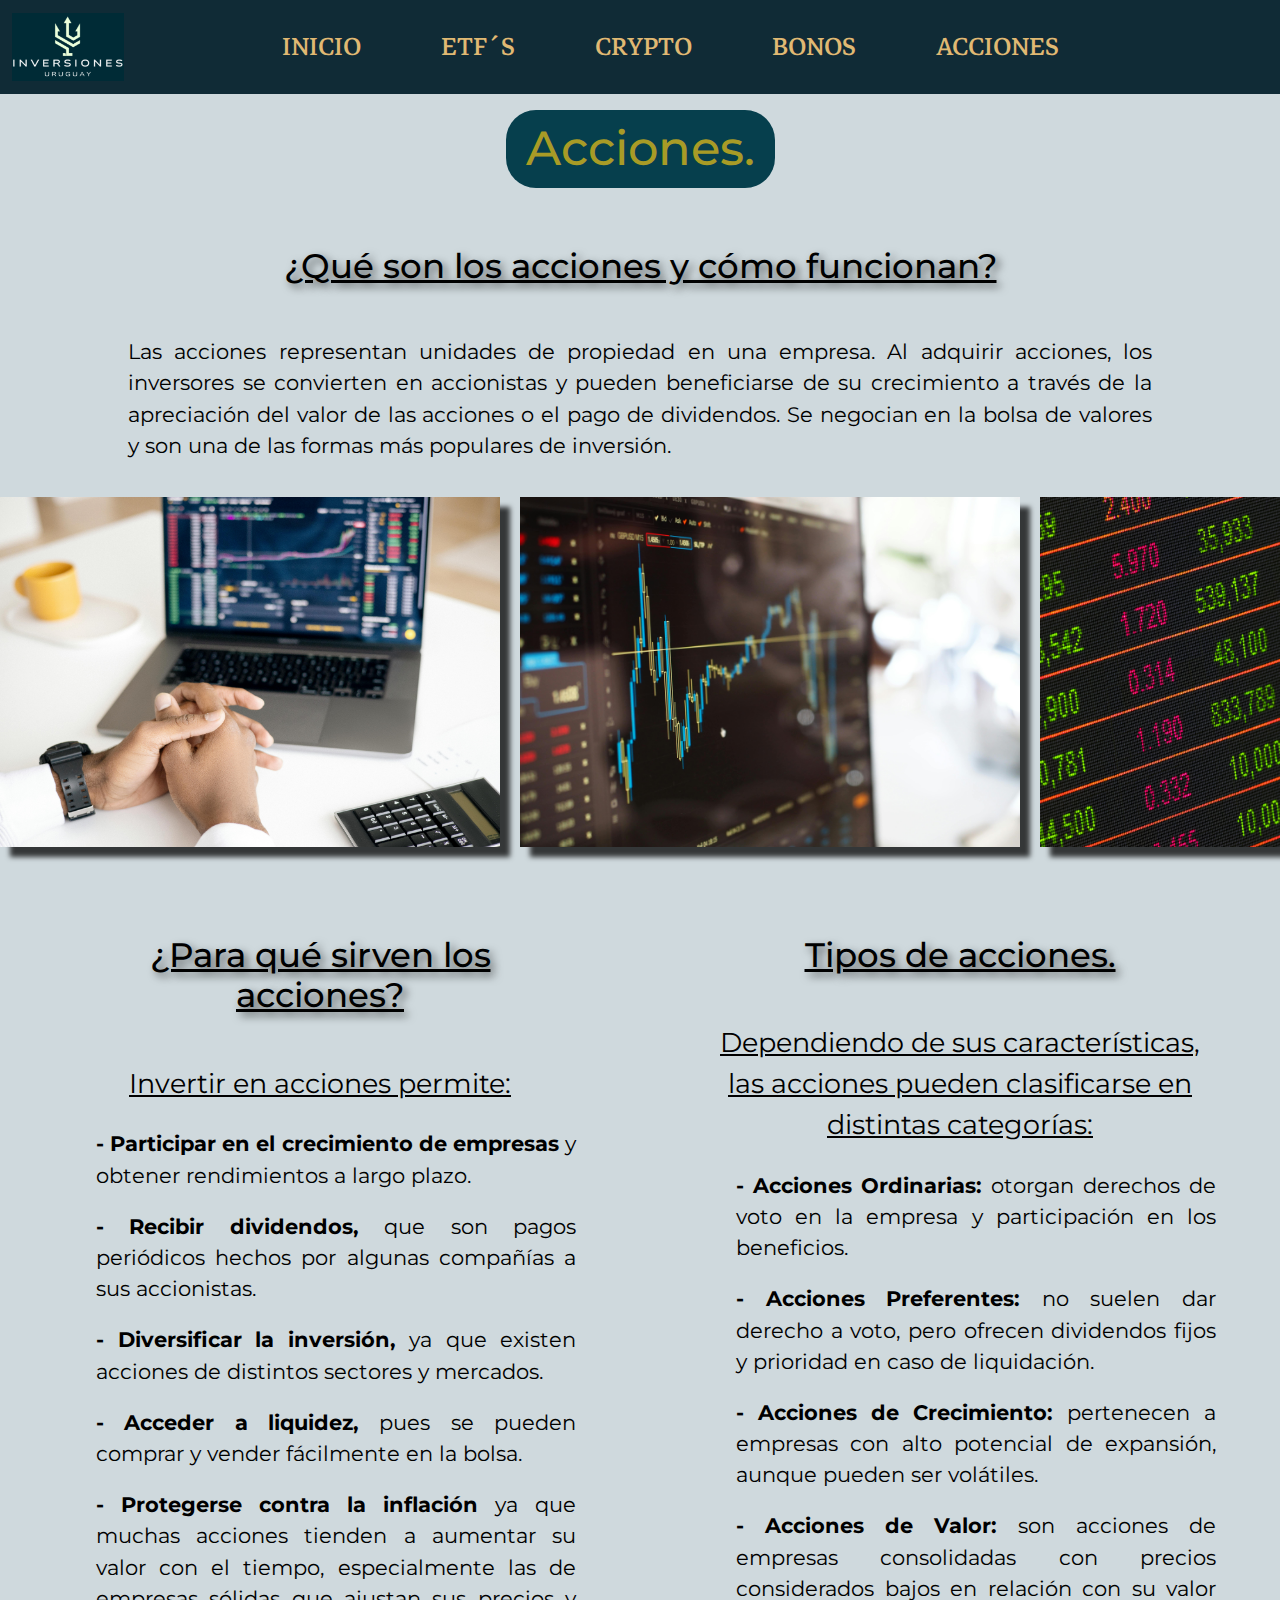
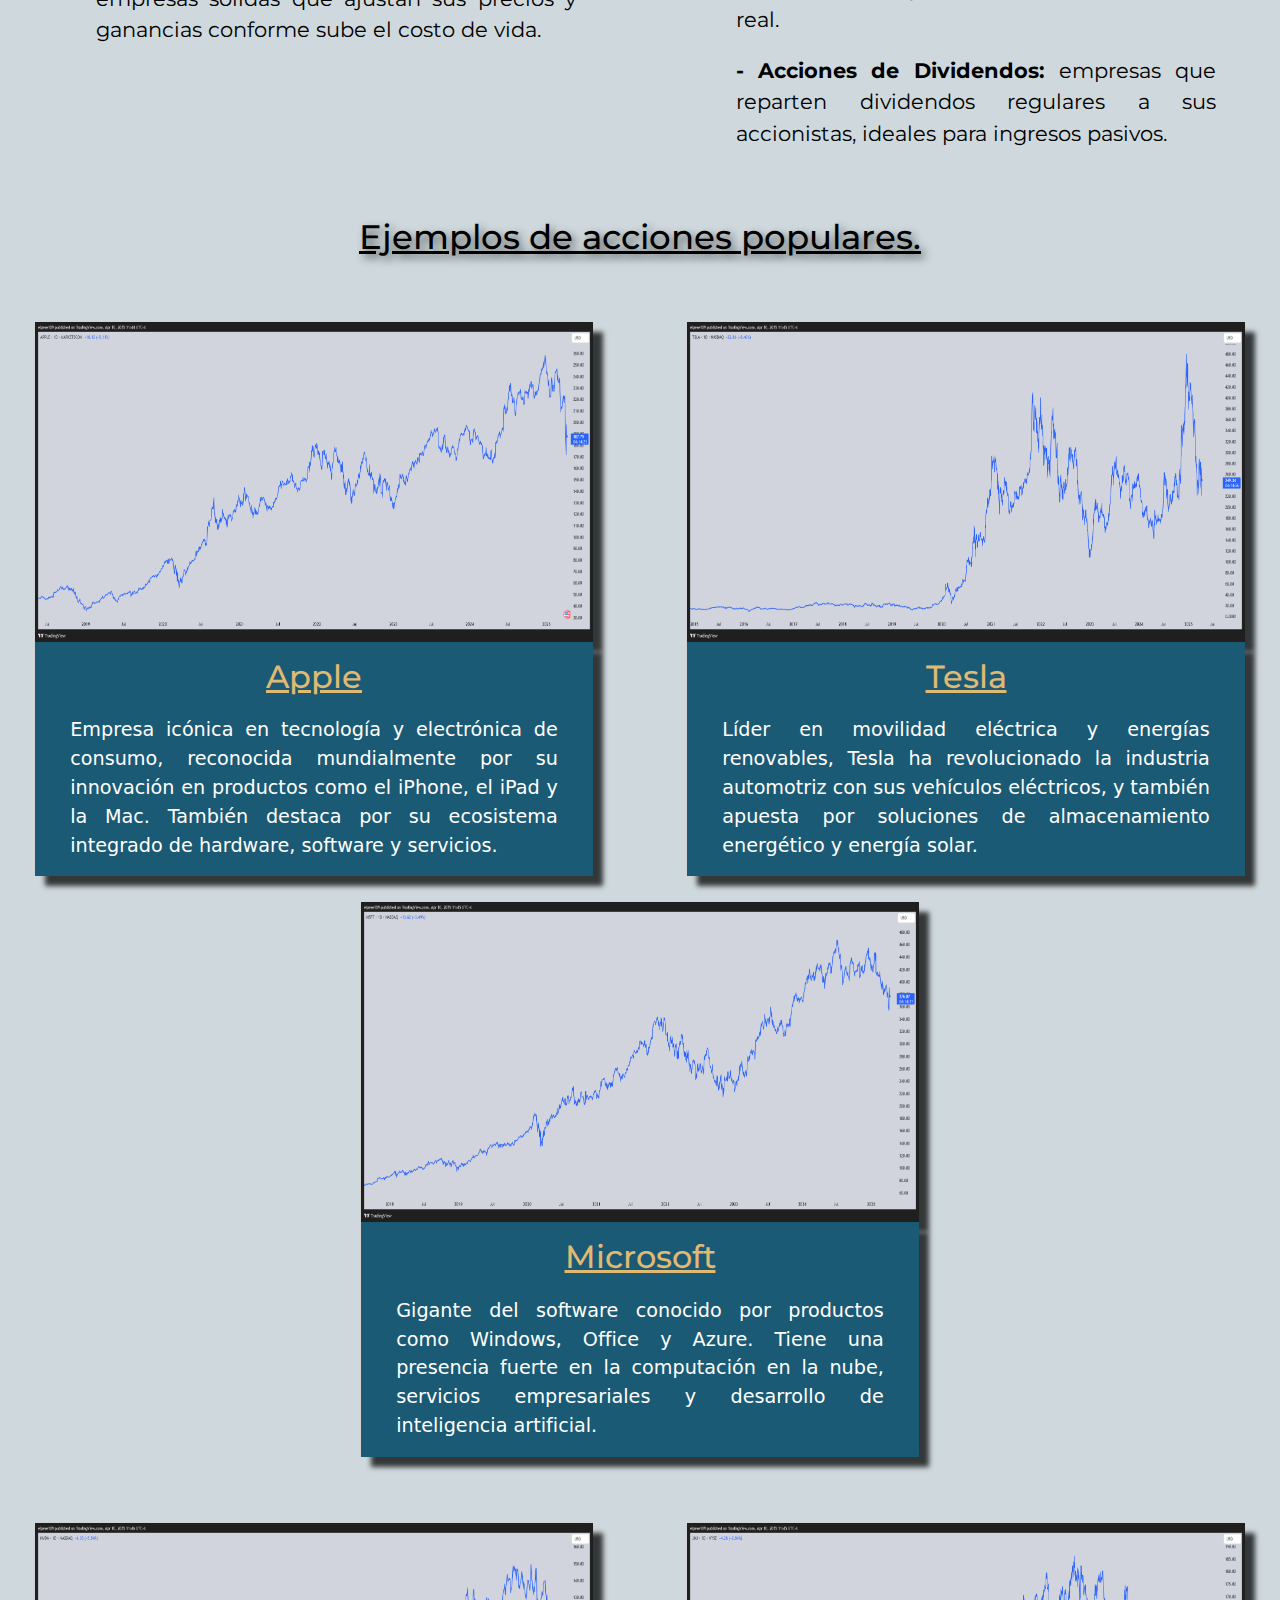
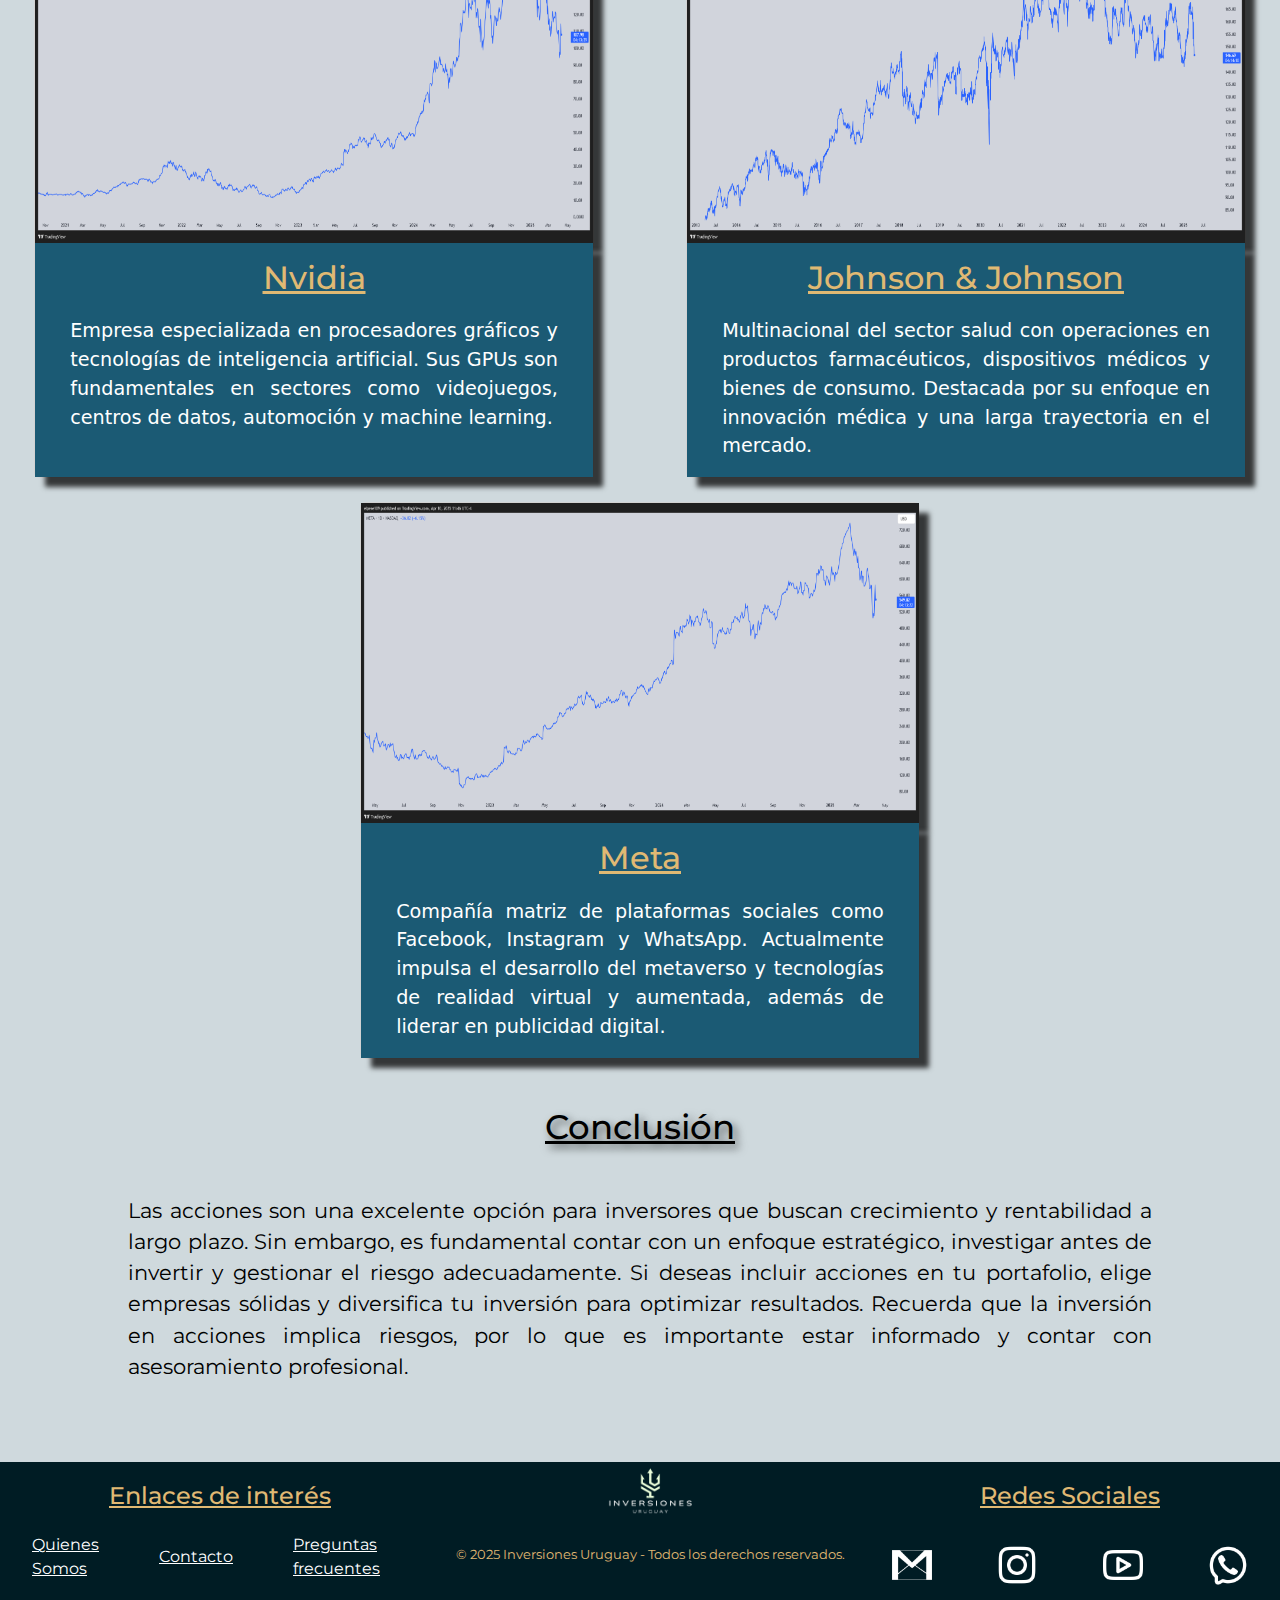
==== commit 85a1dcf2: "pages listas, agrego contacto. todas las medidas px cambiadas" ====
--- a/pages/acciones.html
+++ b/pages/acciones.html
@@ -195,20 +195,6 @@
 
 
 
-
-<!--  
-<section class="estilo-main">
-    <h2 class="subtitulo-main">Ejemplos de acciones populares.</h2>
-    <p>Algunas de los acciones más conocidos y utilizadas por los inversores son:</p>
-    <ul>
-        <li><strong>- AAPL (Apple Inc.)</strong>- Tecnología e innovación.</li>
-        <li><strong>- TSLA (Tesla Inc.)</strong>- Energía y movilidad eléctrica</li>
-        <li><strong>- MSFT (Microsoft Corp.)</strong>– .</li>
-        <li><strong>- JNJ (Johnson & Johnson) </strong>– </li>
-    </ul>
-</section>
--->
-
 <!-- CONCLUSION -->
 
 <section class="contenedor-conclusion">
@@ -226,7 +212,7 @@
   <section class="footer-col-enlaces">
     <h3 class="titulos-footer">Enlaces de interés</h3>
           <ul class="contenedor-enlaces">
-              <li><a class="footer-estilo" href="../pages/nosotros.html">Nosotros</a></li>
+              <li><a class="footer-estilo" href="../pages/nosotros.html">Quienes Somos</a></li>
               <li><a class="footer-estilo" href="../pages/contacto.html">Contacto</a></li>
               <li><a class="footer-estilo" href="../pages/preguntas-frecuentes.html">Preguntas frecuentes</a></li>
           </ul>
--- a/css/style.css
+++ b/css/style.css
@@ -22,9 +22,9 @@
 
 .menu-navegacion{
     display: flex;
-    justify-content: space-between;
-    min-width: 100vh;
-    gap: 2.5rem;
+    justify-content: center;
+    width: 100%;
+    gap: 4rem;
     font-family: "Markazi Text", serif;
     font-size: 2.2rem;
     text-decoration: none;
@@ -51,9 +51,8 @@
 .background-inicio{
         background-image:url(../assets/fondo-inicio.jpg);
         background-size: cover;
-        min-height: 100vh;
+        height: 100vh;
         background-repeat: no-repeat;
-        background-position: center 25%;
 }
 
 .contenedor-main{
@@ -72,19 +71,21 @@
     color: #000000;
     font-size: 1.3rem;
     font-family: "Montserrat", serif;
-    margin: 10px;
-    padding: 5px;
+    margin: .625rem;
+    padding: .3125rem;
 }
 
 .titulo-principal{
     background-color:#1a3b4a ;
-    text-align: center;
     color: #ffffff;
     font-weight: bold;
     font-size: 3.2rem;
     font-family: "Montserrat", serif;
-    margin-bottom: 5px;
-    padding: 8px;
+    margin-bottom: .3125rem;
+    padding-left: 2rem;
+    padding-right: 2rem;
+    padding-top: 0.5rem;
+    padding-bottom: 0.5rem;
     text-shadow: 10px 10px 10px rgba(0,0,0,0.56);
 }
 
@@ -92,16 +93,16 @@
     font-weight: bold;
     color: #000000 ;
     border: #000000  0.2rem solid;
-    font-size: 1.1rem;
+    font-size: 1.3rem;
     font-family: "Montserrat", serif;
     background-color: #e0b973 ;
-    border-radius: 30px;
-    margin-top: 50px;
-    margin-bottom: 20px;
-    padding-left: 10px;
-    padding-right: 10px;
-    padding-top: 5px;
-    padding-bottom: 5px;
+    border-radius: 1.875rem;
+    margin-top: 3.125rem;
+    margin-bottom: 1.25rem;
+    padding-left: .65rem;
+    padding-right: .65rem;
+    padding-top: .33rem;
+    padding-bottom: .335rem;
     
 }
 
@@ -115,17 +116,16 @@
 }
 
 .texto-principal{
+    width: 70%;
     background-color: #1a3b4a;
-    margin: 1rem;
     font-family: "Montserrat", serif;
     font-size: 1.5rem;
     color: #e0e2e4 ;
     text-align: justify;
-    margin-top: 50px;
-    padding: 10px;
-    padding-left: 20px;
-    padding-right: 20px;
-    max-width: 80rem;
+    margin-top: 3.125rem;
+    padding-left: 1.25rem;
+    padding-right: 1.25rem; 
+    padding-top: .9rem;
 }
 
 
@@ -139,16 +139,15 @@
 }
 
 .titulo-inicial{
-    display: inline-block;
-    padding: 10px;
-    padding-left: 20px;
-    padding-right: 20px;
+    padding: 0.625rem;
+    padding-left: 1.25rem;
+    padding-right: 1.25rem;
     background-color: #063f4d;
     font-family: "Montserrat", serif;
     font-size: 3rem;
     color: #a89b26;
-    border-radius: 30px;
-    margin-top: 10px;
+    border-radius: 1.875rem;
+    margin-top: 1rem;
     
 }
 
@@ -165,11 +164,12 @@
     justify-content: space-around;
     margin-top: 1.25rem;
     margin-bottom: 2.5rem;
+    gap: 1.25rem;
 }
 
 .pages-img{
-    width: 500px;
-    height: 350px;
+    width: 31.25rem;
+    height: 21.875rem;
     box-shadow: 10px 10px 5px 0px rgba(0,0,0,0.75);
 -webkit-box-shadow: 10px 10px 5px 0px rgba(0,0,0,0.75);
 -moz-box-shadow: 10px 10px 5px 0px rgba(0,0,0,0.75);
@@ -270,10 +270,9 @@
         font-size: 1.3rem;
         color: #000000;
         text-align: justify;
-        margin: 0;
         margin-left: 10%;
         margin-right: 10%;
-        margin-bottom: 2.7rem;
+        margin-bottom: 4rem;
 }
 
 
@@ -299,53 +298,76 @@
 
             /* FOTOS NOSOTROS */
 
-.fotos-nosotros-estilo{
-        text-align: center;
-}
-
-.fotos-nosotros{
-        width: 10%;
-        height: 10%;
-}
-
-.pie-foto-nosotros{
-        text-align: center;
-        font-size: 1.1rem;
-        font-family: "Montserrat", serif;
-        background-color: #dad8d8;
-        margin: 50px;
-        margin-left: 20%;
-        margin-right: 20%;
-        font-weight: bold;
-}
-
+.contenedor-imagenes-nosotros{
+    display: flex;
+    justify-content: space-around;
+    align-items: center;
+    flex-wrap: wrap;
+    gap: 1.25rem;
+    margin: 2rem;
+}
+
+.nosotros-img{
+width: 100%;
+height: 30rem;
+box-shadow: 10px 10px 5px 0px rgba(0,0,0,0.75);
+-webkit-box-shadow: 10px 10px 5px 0px rgba(0,0,0,0.75);
+-moz-box-shadow: 10px 10px 5px 0px rgba(0,0,0,0.75);
+
+}
+
+.nosotros-img-director{
+    width: 100%;
+    height: 36rem;
+    box-shadow: 10px 10px 5px 0px rgba(0,0,0,0.75);
+    -webkit-box-shadow: 10px 10px 5px 0px rgba(0,0,0,0.75);
+    -moz-box-shadow: 10px 10px 5px 0px rgba(0,0,0,0.75);
+}
+
+.color-card-nosotros{    
+    background-color: #1A2A30;
+    box-shadow: 10px 10px 5px 0px rgba(0,0,0,0.75);
+    -webkit-box-shadow: 10px 10px 5px 0px rgba(0,0,0,0.75);
+    -moz-box-shadow: 10px 10px 5px 0px rgba(0,0,0,0.75);
+}
+
+.color-card-texto-nosotros{
+    color: #ffe600;
+    font-family: "Montserrat", serif;
+    font-size: 1.2rem;
+    text-align: center;
+    padding-left: 1.2rem;
+    padding-right: 1.2rem;
+}
+
+.quienes-somos{
+    text-align: center;
+    font-family: "Montserrat", serif;
+    color: #ffffff;
+    margin-bottom: 1.1rem;
+}
 
             /* SOBRE NOSOTROS */
 
 
-.estilo-main-nosotros   {
-        background-color: #dad8d8;
-        font-family: "Montserrat", serif;
-        font-size: 1.2rem;
-        color: #000000;
-        text-align: justify;
-        margin: 0px;
-        margin-left: 20%;
-        margin-right: 20%;
-        margin-bottom: 0%;
-}
-
-.titulo-nosotros{
-        font-family: "Montserrat", serif;
-        font-size: 2rem;
-        color: #000000;
-        text-align: center;
-        margin-left: 5%;
-        margin-right: 5%;
-        margin: 10px;
-        margin-bottom: 20px;
-        text-decoration: underline;
-        background-color: #dad8d8;
+.estilo-main-nosotros{
+    margin-top: 5rem;
+    margin-bottom: 0;
+    color: #1A2A30;
+
+   
+}
+
+.contenedor-nosotros-texto{
+    display: grid;
+    grid-template-columns: 1fr 1fr ;
+    justify-content: space-around;
+    align-items: space-around;
+    column-gap: 10rem;
+    margin-top: 3rem;
+    margin-left: 5rem;
+    margin-right: 5rem;
+    padding-bottom: 7rem;
 }
 
 .subrayado{
@@ -381,14 +403,14 @@
         font-family: "Montserrat", serif;
         font-size: 1rem;
         color: #ffffff;
-        padding-right: 60px;
+        padding-right: 3.75rem;
 }
 
 .footer-p{
     color: #e0b973;
     font-family: "Montserrat", serif;
     font-size: 0.8rem;
-    padding-top: 30px;
+    padding-top: 1.875rem;
     margin: 0;
     display: flex;
     justify-content: center;
@@ -407,8 +429,8 @@
     font-family: "Montserrat", serif;
     font-size: 1.5rem;
     text-align: center;
-    margin-top: 20px;
-    margin-bottom: 20px;
+    margin-top: 1.25rem;
+    margin-bottom: 1.25rem;
     text-decoration: underline;
 }
 
@@ -422,18 +444,18 @@
 .redes-sociales-iconos{
     margin: 0;
     padding: 0;
-    width: 40px;
-    height: 40px;
+    width: 2.5rem;
+    height: 2.5rem;
 }
 
 .estilo-iconos{
-    padding-right: 30px;
-    padding-left: 30px;
+    padding-right: 1.875rem;
+    padding-left: 1.875rem;
 }
 
 .logo-footer{
     text-align: center;
-    padding-top: 5px;
+    padding-top: .3125rem;
     
 }
 
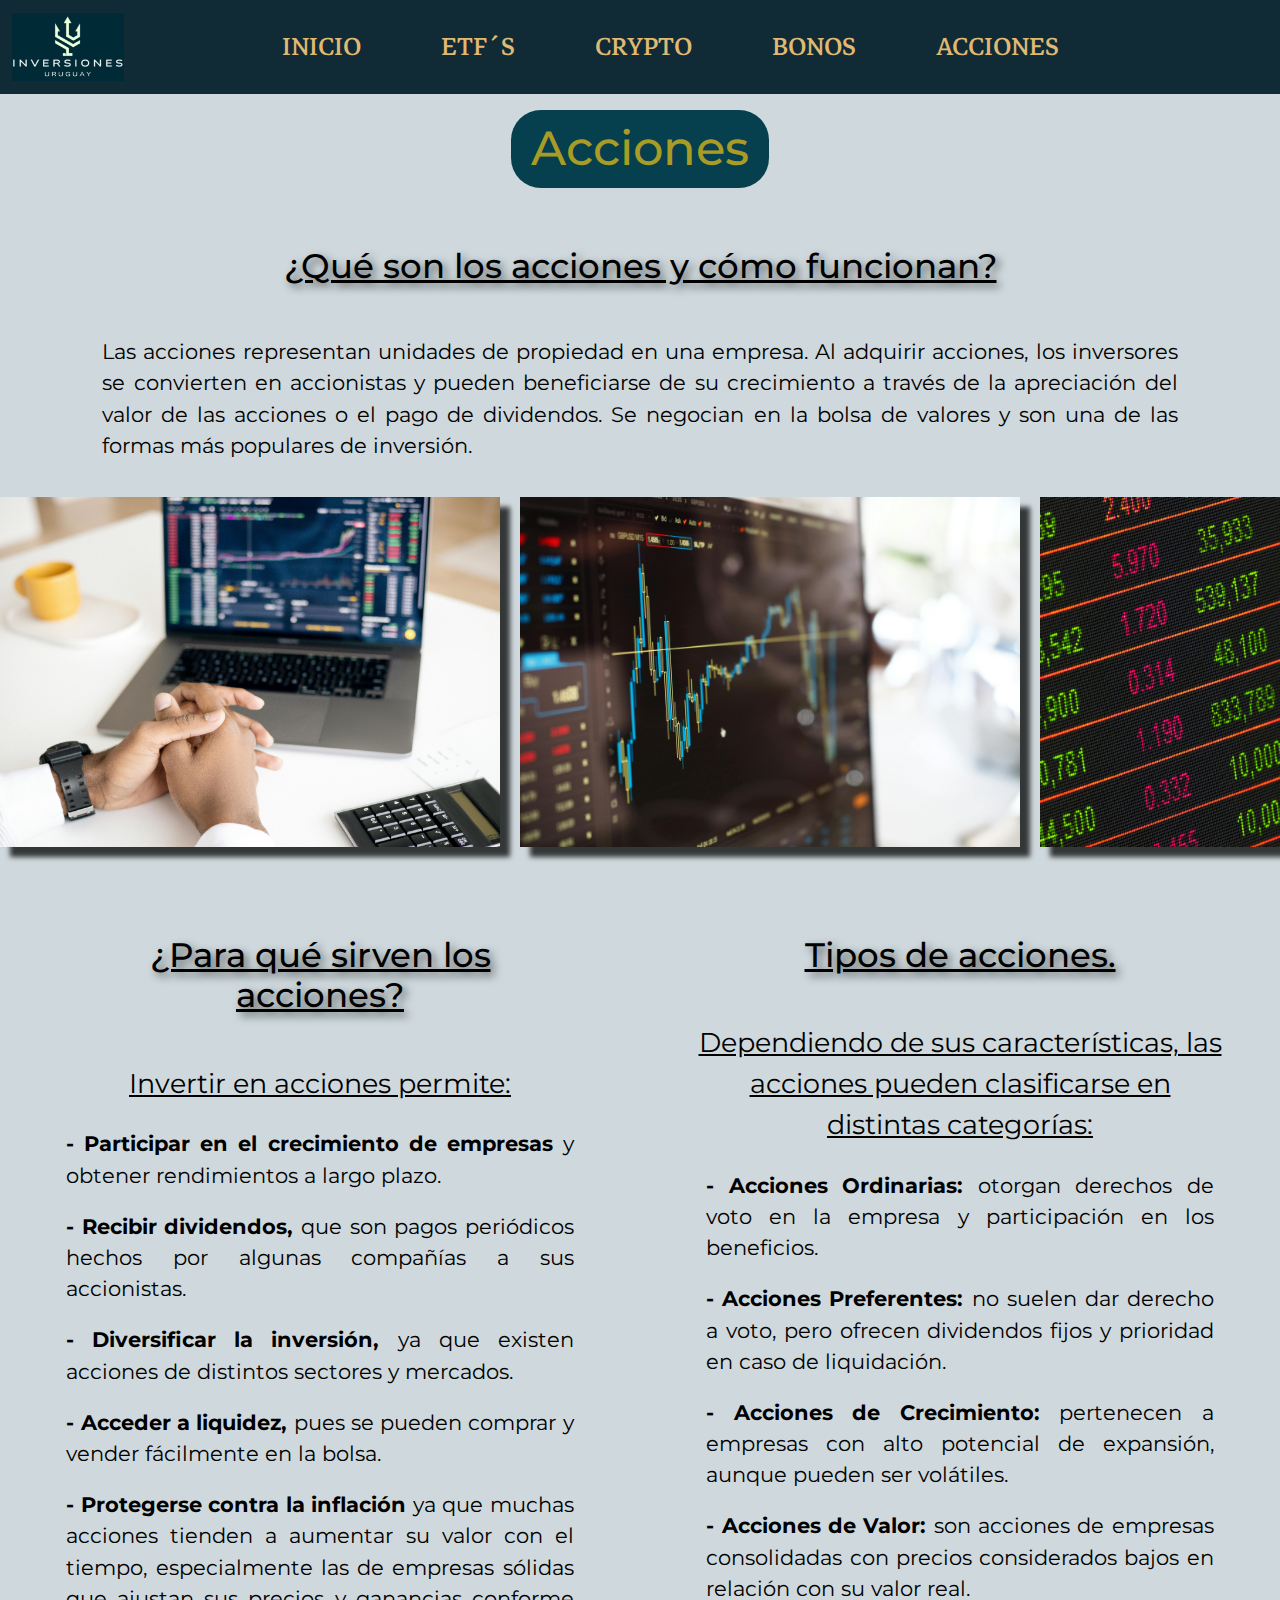
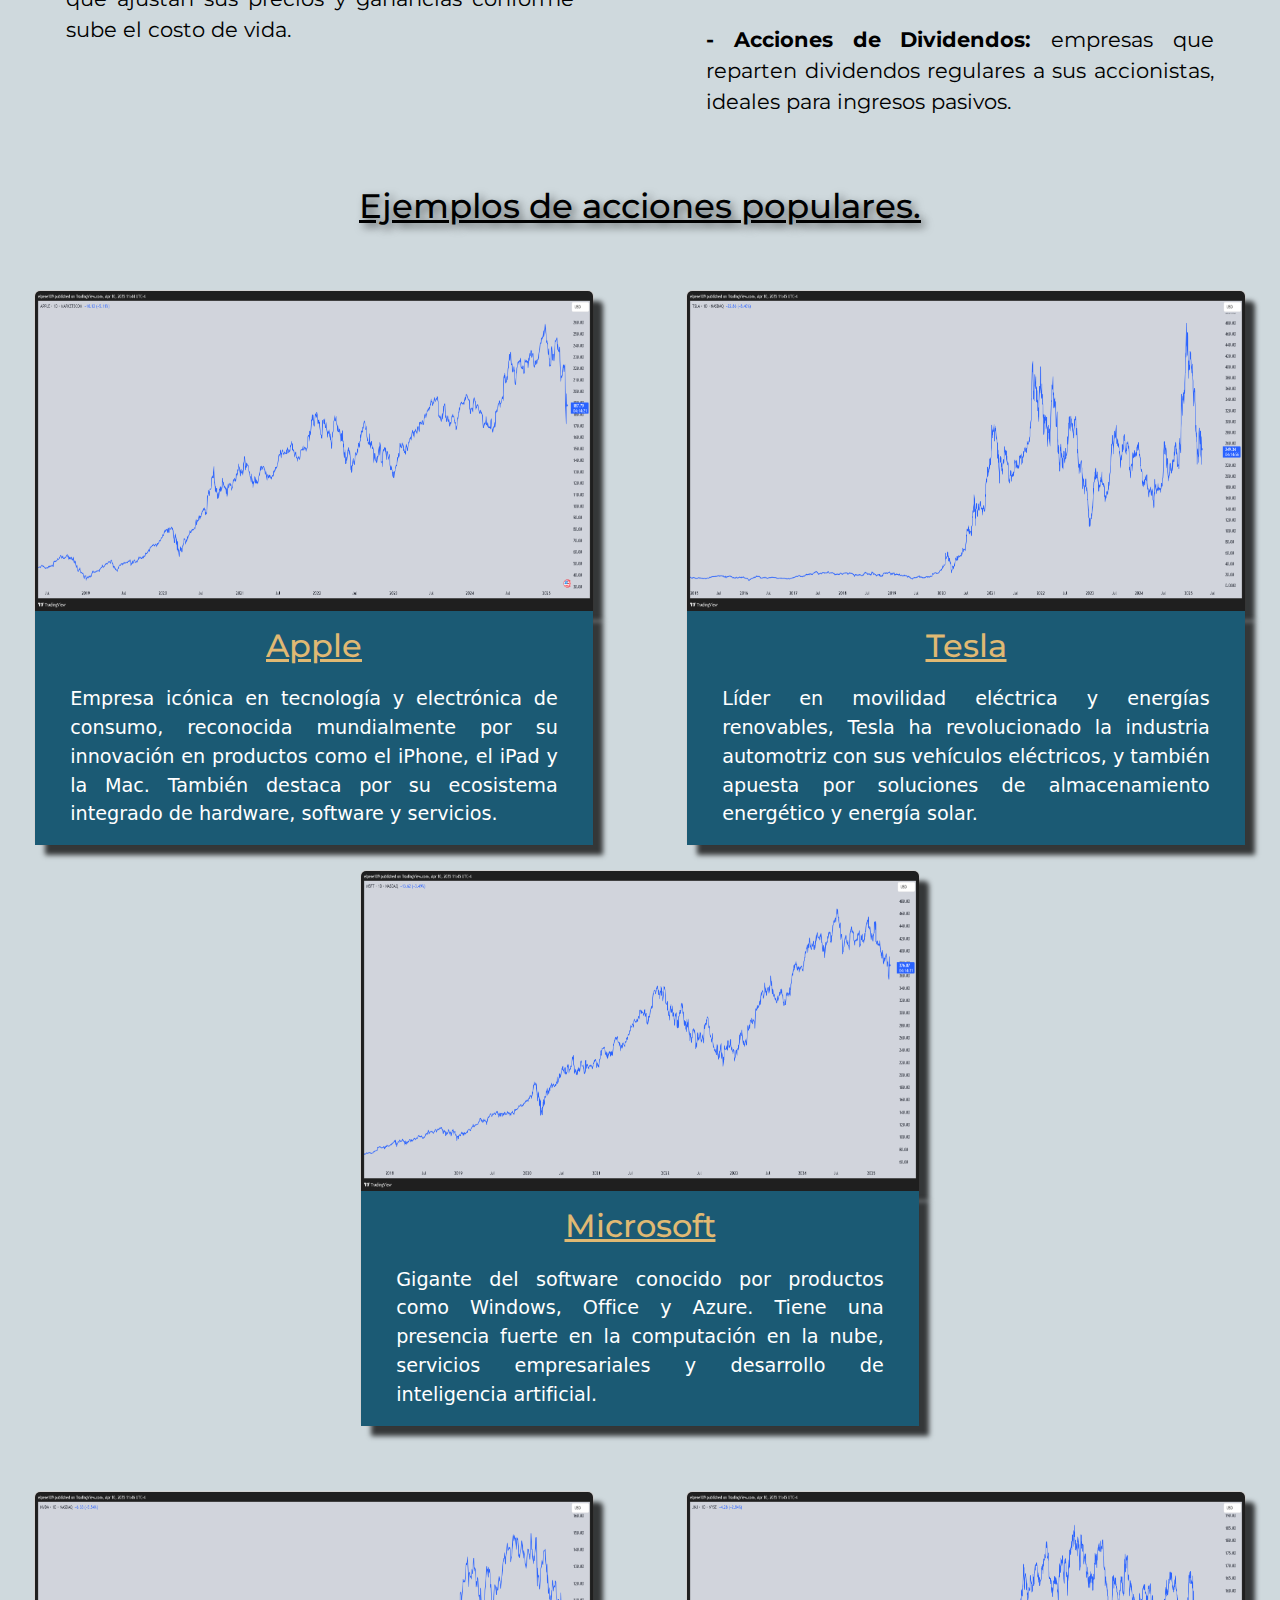
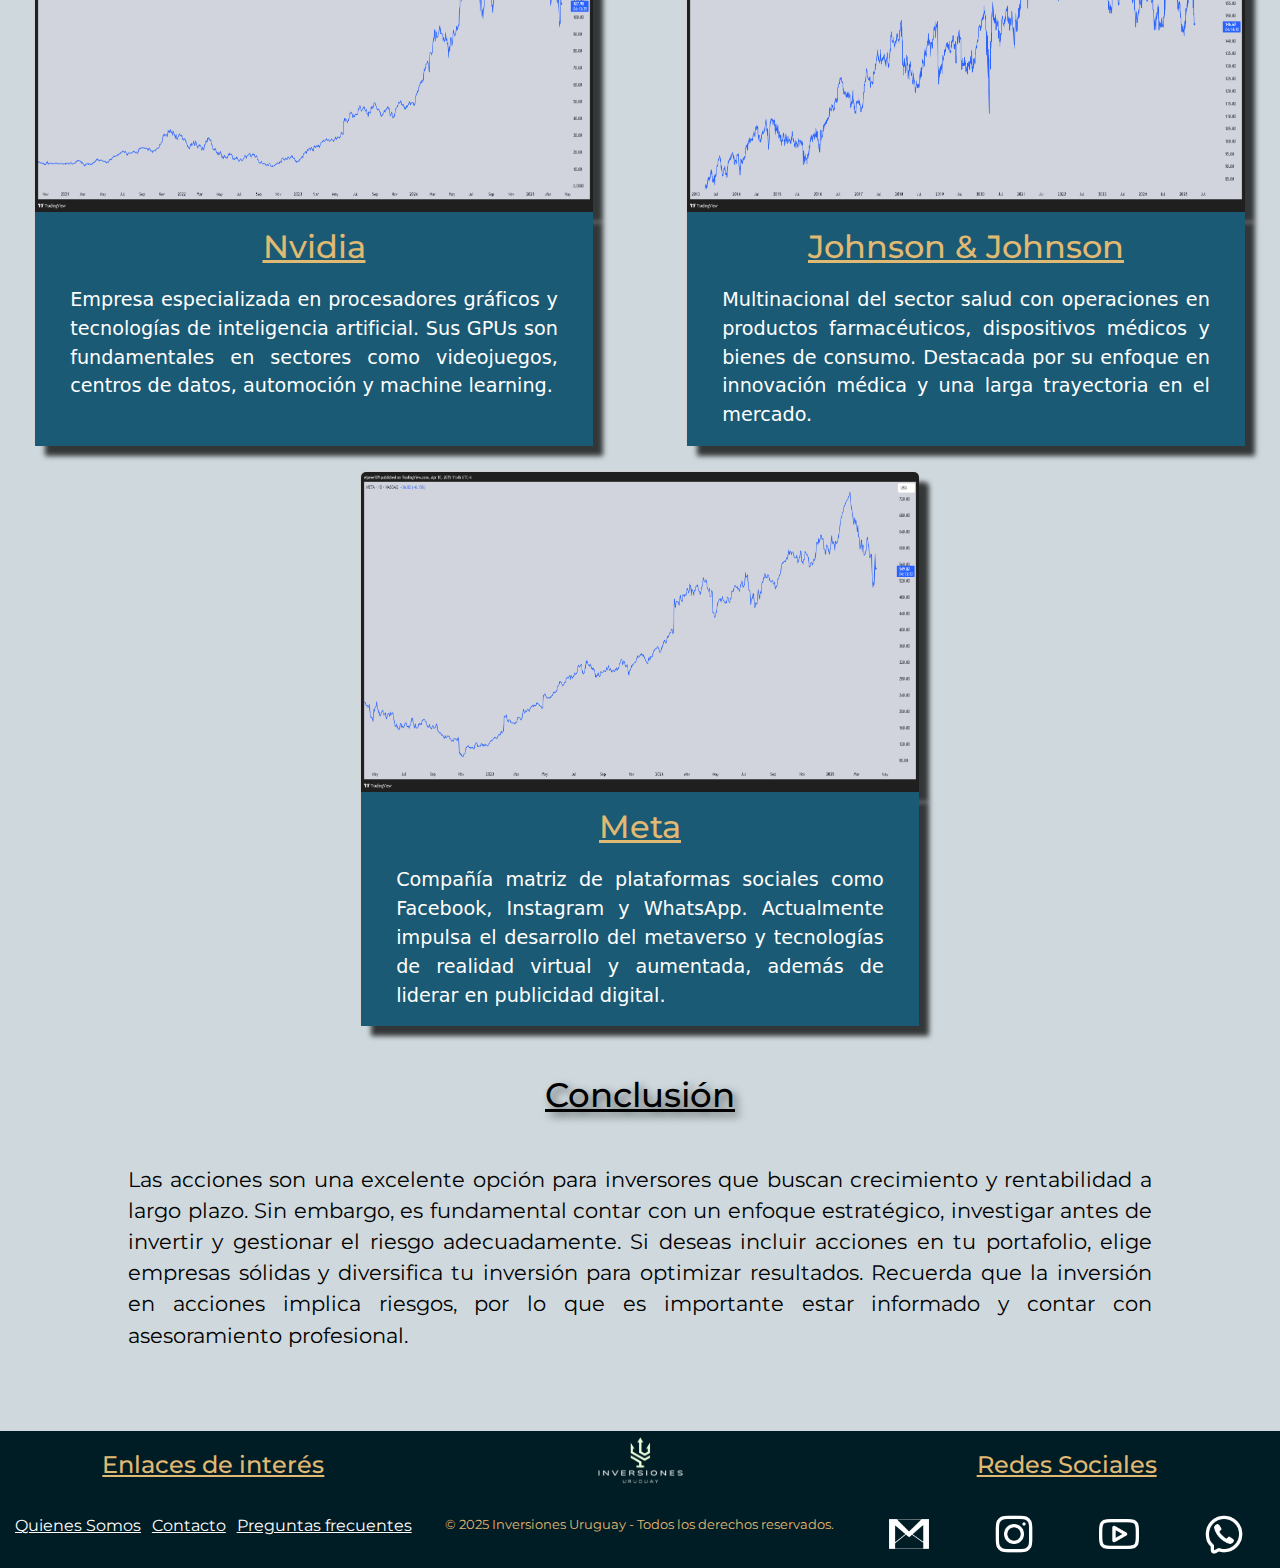
==== commit c386bbfa: "Todo funcional y responsive mobile" ====
--- a/pages/acciones.html
+++ b/pages/acciones.html
@@ -28,32 +28,32 @@
   <header>
     <!-- BARRA DE NAVEGACION -->
     <nav class="navbar navbar-expand-lg menu-navegacion">
-        <div class="container-fluid">
-          <a class="navbar-brand" href="../index.html"><img class="logo-inicial" src="../assets/logo2.PNG" alt="Logo"></a>
-          <button class="navbar-toggler" type="button" data-bs-toggle="collapse" data-bs-target="#navbarNav" aria-controls="navbarNav" aria-expanded="false" aria-label="Toggle navigation">
-            <span class="navbar-toggler-icon"></span>
-          </button>
-          <div class="collapse navbar-collapse justify-content-center" id="navbarNav">
-            <ul class="navbar-nav menu-navegacion">
-              <li class="nav-item">
-                <a class="nav-link" href="../index.html">Inicio</a>
-              </li>
-              <li class="nav-item">
-                <a class="nav-link" href="../pages/etf.html">Etf´s</a>
-              </li>
-              <li class="nav-item">
-                <a class="nav-link" href="../pages/crypto.html">Crypto</a>
-              </li>
-              <li class="nav-item">
-                <a class="nav-link " href="../pages/bonos.html">Bonos</a>
-              </li>
-              <li class="nav-item">
-                <a class="nav-link " href="../pages/acciones.html">Acciones</a>
-              </li>
-            </ul>
-          </div>
+      <div class="container-fluid">
+        <a class="navbar-brand" href="../index.html"><img class="logo-inicial" src="../assets/logo2.PNG" alt="Logo"></a>
+        <button class="navbar-toggler color-hamburguesa" type="button" data-bs-toggle="collapse" data-bs-target="#navbarNav" aria-controls="navbarNav" aria-expanded="false" aria-label="Toggle navigation">
+          <span class="navbar-toggler-icon"></span>
+        </button>
+        <div class="collapse navbar-collapse" id="navbarNav">
+          <ul class="navbar-nav menu-navegacion">
+            <li class="nav-item">
+              <a class="nav-link custom-navbar" href="../index.html">Inicio</a>
+            </li>
+            <li class="nav-item">
+              <a class="nav-link custom-navbar" href="../pages/etf.html">Etf´s</a>
+            </li>
+            <li class="nav-item">
+              <a class="nav-link custom-navbar" href="../pages/crypto.html">Crypto</a>
+            </li>
+            <li class="nav-item">
+              <a class="nav-link  custom-navbar" href="../pages/bonos.html">Bonos</a>
+            </li>
+            <li class="nav-item">
+              <a class="nav-link  custom-navbar" href="../pages/acciones.html">Acciones</a>
+            </li>
+          </ul>
         </div>
-      </nav>
+      </div>
+    </nav>
 
 </header>
 
@@ -63,7 +63,7 @@
 <main class="background-pages">
     <!-- Titulo de la pestaña -->
     <div class="contenedor-titulo-inicial">
-      <h1 class="titulo-inicial">Acciones.</h1>
+      <h1 class="titulo-inicial">Acciones</h1>
     </div>
     
     <!-- Que son y como funcionan -->
@@ -78,9 +78,9 @@
 
 <!-- IMAGENES -->
 <section class="contenedor-imagenes">
-  <div><img class="pages-img" src="../assets/foto-acciones-1.jpg" alt="foto bonos"></div>
+  <div><img class="pages-img " src="../assets/foto-acciones-1.jpg" alt="foto bonos"></div>
   <div><img class="pages-img" src="../assets/foto-acciones-2.jpg" alt="foto bonos"></div>
-  <div><img class="pages-img" src="../assets/foto-acciones-3.jpg" alt="foto bonos"></div>
+  <div><img class="pages-img ocultar-mobile" src="../assets/foto-acciones-3.jpg" alt="foto bonos"></div>
 </section>
 
 
@@ -142,24 +142,24 @@
  </section>
 
  <section class="contenedor-cards">
-  <div class="card" style="width: 35rem;">
-    <img class="img-card-tamaño" src="../assets/accion-apple.png" class="card-img-top" alt="apple">
+  <div class="card card-tamaño-pages">
+    <img class="img-card-tamaño card-img-top" src="../assets/accion-apple.png" alt="apple">
     <div class="card-body card-color">
       <h5 class="card-title card-titulo">Apple</h5>
       <p class="card-text card-descripcion">Empresa icónica en tecnología y electrónica de consumo, reconocida mundialmente por su innovación en productos como el iPhone, el iPad y la Mac. También destaca por su ecosistema integrado de hardware, software y servicios.</p>
     </div>
   </div>
   
-  <div class="card" style="width: 35rem;">
-    <img class="img-card-tamaño" src="../assets/accion-tsla.png" class="card-img-top" alt="tesla">
+  <div class="card card-tamaño-pages">
+    <img class="img-card-tamaño card-img-top" src="../assets/accion-tsla.png" alt="tesla">
     <div class="card-body card-color">
       <h5 class="card-title card-titulo">Tesla</h5>
       <p class="card-text card-descripcion">Líder en movilidad eléctrica y energías renovables, Tesla ha revolucionado la industria automotriz con sus vehículos eléctricos, y también apuesta por soluciones de almacenamiento energético y energía solar.</p>
     </div>
   </div>
 
-  <div class="card" style="width: 35rem;">
-    <img class="img-card-tamaño" src="../assets/accion-msft.png" class="card-img-top" alt="microsoft">
+  <div class="card card-tamaño-pages">
+    <img class="img-card-tamaño card-img-top" src="../assets/accion-msft.png" alt="microsoft">
     <div class="card-body card-color">
       <h5 class="card-title card-titulo">Microsoft</h5>
       <p class="card-text card-descripcion">Gigante del software conocido por productos como Windows, Office y Azure. Tiene una presencia fuerte en la computación en la nube, servicios empresariales y desarrollo de inteligencia artificial.</p>
@@ -168,24 +168,24 @@
   </section>
 
   <section class="contenedor-cards">
-    <div class="card" style="width: 35rem;">
-      <img class="img-card-tamaño" src="../assets/accion-nvidia.png" class="card-img-top" alt="nvidia">
+    <div class="card card-tamaño-pages">
+      <img class="img-card-tamaño card-img-top" src="../assets/accion-nvidia.png" alt="nvidia">
       <div class="card-body card-color">
         <h5 class="card-title card-titulo">Nvidia</h5>
         <p class="card-text card-descripcion">Empresa especializada en procesadores gráficos y tecnologías de inteligencia artificial. Sus GPUs son fundamentales en sectores como videojuegos, centros de datos, automoción y machine learning.</p>
       </div>
     </div>
     
-    <div class="card" style="width: 35rem;">
-      <img class="img-card-tamaño" src="../assets/accion-jnj.png" class="card-img-top" alt="jnj">
+    <div class="card card-tamaño-pages">
+      <img class="img-card-tamaño card-img-top" src="../assets/accion-jnj.png" alt="jnj">
       <div class="card-body card-color">
         <h5 class="card-title card-titulo">Johnson & Johnson</h5>
         <p class="card-text card-descripcion">Multinacional del sector salud con operaciones en productos farmacéuticos, dispositivos médicos y bienes de consumo. Destacada por su enfoque en innovación médica y una larga trayectoria en el mercado.</p>
       </div>
     </div>
   
-    <div class="card" style="width: 35rem;">
-      <img class="img-card-tamaño" src="../assets/accion-meta.png" class="card-img-top" alt="meta">
+    <div class="card card-tamaño-pages">
+      <img class="img-card-tamaño card-img-top" src="../assets/accion-meta.png" alt="meta">
       <div class="card-body card-color">
         <h5 class="card-title card-titulo">Meta</h5>
         <p class="card-text card-descripcion">Compañía matriz de plataformas sociales como Facebook, Instagram y WhatsApp. Actualmente impulsa el desarrollo del metaverso y tecnologías de realidad virtual y aumentada, además de liderar en publicidad digital.</p>
@@ -219,8 +219,8 @@
   
   </section>
   
-  <section>
-    <div class="logo-footer">
+  <section  class="logo-footer">
+    <div>
       <img class="logo-footer-tamaño" src="../assets/logo-footer1.PNG" alt="Logo de Inversiones Uruguay">
       <p class="footer-p">© 2025 Inversiones Uruguay - Todos los  derechos reservados.</p>
   </div>
--- a/css/style.css
+++ b/css/style.css
@@ -4,12 +4,23 @@
         box-sizing: border-box;
     }
 
-
-
-
-        /* ESTILOS GENERALES PARA TODOS LOS HTML*/
+    
+html, body{
+    height: 100%;
+}
+
+body{
+    display: flex;
+    flex-direction: column;
+}
+main{
+    flex: 1;
+}
+        
 ul{
-        list-style: none;
+    padding-left: 15px;
+    padding-right: 15px;
+    list-style: none;
 }
 
         /* ESTILO LOGO */
@@ -19,29 +30,45 @@
 }
 
          /* ESTILOS MENU NAV */
+
 
 .menu-navegacion{
     display: flex;
     justify-content: center;
     width: 100%;
     gap: 4rem;
+    background-color: #102b36;
+    padding-right: 2.1rem;
+} 
+
+.color-hamburguesa{
+    background-color: #bec3ca;
+    font-size: 1.3rem;
+    margin: 0;
+}
+
+.nav-link{
+color: #e0b973;
+}
+
+.custom-navbar{
+    background-color: white;
     font-family: "Markazi Text", serif;
     font-size: 2.2rem;
-    text-decoration: none;
     text-transform: uppercase;
     background-color: #102b36;
-    margin: 0;
-    padding-right: 2.1rem;
-} 
-
-.nav-link{
-color: #e0b973;
-}
-
-.nav-link:hover{
-    color: #99b7d3 ;
-}
-
+    border-radius: 1.25rem;
+  }
+  
+  .custom-navbar:hover {
+    background-color: #889ca4;
+    font-family: "Markazi Text", serif;
+    font-size: 2.2rem;
+    border-radius: 1.25rem;
+    font-weight: bold;
+    color: #213555;
+    padding: 8px 20px;
+  }
 
             /* Estilo Principal */
 
@@ -75,7 +102,7 @@
     padding: .3125rem;
 }
 
-.titulo-principal{
+.titulo-principal{  
     background-color:#1a3b4a ;
     color: #ffffff;
     font-weight: bold;
@@ -103,7 +130,6 @@
     padding-right: .65rem;
     padding-top: .33rem;
     padding-bottom: .335rem;
-    
 }
 
 .boton-agenda:hover{
@@ -117,6 +143,7 @@
 
 .texto-principal{
     width: 70%;
+    height: auto;
     background-color: #1a3b4a;
     font-family: "Montserrat", serif;
     font-size: 1.5rem;
@@ -128,10 +155,9 @@
     padding-top: .9rem;
 }
 
-
-            /* ESTILOS HTMLS */
-
-        /* titulos  */
+/*-------------------------------------- ESTILOS HTMLS------------------------------------------ */
+
+        /*------------------------------------ titulos-------------------------------------  */
 .contenedor-titulo-inicial{
             display: flex;
             justify-content: center;
@@ -139,6 +165,7 @@
 }
 
 .titulo-inicial{
+    text-align: center;
     padding: 0.625rem;
     padding-left: 1.25rem;
     padding-right: 1.25rem;
@@ -180,7 +207,6 @@
     grid-template-columns: 1fr 1fr;
     grid-template-rows: 1fr;
     justify-content: space-around;
-    align-items: space-around;
 }
 
 .subtitulo-main{
@@ -193,14 +219,14 @@
     text-shadow: 4px 4px 8px rgba(0,0,0,0.6);
 }
 
-.estilo-main{
+.estilo-main{ 
     font-family: "Montserrat", serif;
     font-size: 1.3rem;
     color: #000000;
     text-align: justify;
     margin: 0;
-    margin-left: 10%;
-    margin-right: 10%;
+    padding-left: 8%;
+    padding-right: 8%;
 }
 
 .estilo-uso-tipos{
@@ -225,8 +251,11 @@
     justify-content: space-around;
     margin-top: 4rem ;
     gap: 1.5rem;
-    max-width: auto;
     flex-wrap: wrap;
+}
+
+.card-tamaño-pages{
+    width: 35rem;
 }
     
 .card-titulo{
@@ -283,20 +312,15 @@
  background-color: #2e5a6b3b;
 }
 
-.background-contacto{
-    background-image:url(../assets/fondo-contacto.jpg);
-    background-size: cover;
-    height: 50%;
-    background-repeat: no-repeat;
-    background-position: center 25%;
-}
-
-
-
-            /* ESTILOS NOSOTROS */
-
-
-            /* FOTOS NOSOTROS */
+
+  
+
+
+
+/* --------------------------------------------------------------Nosotros Seccion--------------------------------------------------------------------- */
+
+
+           
 
 .contenedor-imagenes-nosotros{
     display: flex;
@@ -307,17 +331,22 @@
     margin: 2rem;
 }
 
+.card-tamaño{
+    width: 30rem ;
+}
+
+.card-tamaño-director{
+    width: 35rem;
+}
+
 .nosotros-img{
-width: 100%;
 height: 30rem;
 box-shadow: 10px 10px 5px 0px rgba(0,0,0,0.75);
 -webkit-box-shadow: 10px 10px 5px 0px rgba(0,0,0,0.75);
 -moz-box-shadow: 10px 10px 5px 0px rgba(0,0,0,0.75);
-
 }
 
 .nosotros-img-director{
-    width: 100%;
     height: 36rem;
     box-shadow: 10px 10px 5px 0px rgba(0,0,0,0.75);
     -webkit-box-shadow: 10px 10px 5px 0px rgba(0,0,0,0.75);
@@ -347,22 +376,19 @@
     margin-bottom: 1.1rem;
 }
 
-            /* SOBRE NOSOTROS */
+
 
 
 .estilo-main-nosotros{
     margin-top: 5rem;
     margin-bottom: 0;
     color: #1A2A30;
-
-   
 }
 
 .contenedor-nosotros-texto{
     display: grid;
     grid-template-columns: 1fr 1fr ;
     justify-content: space-around;
-    align-items: space-around;
     column-gap: 10rem;
     margin-top: 3rem;
     margin-left: 5rem;
@@ -378,32 +404,41 @@
 
 
 
-            /* ESTILOS FOOTER*/
+/* --------------------------------------------------------------Footer---------------------------------------------------------------------- */
 .contenedor-footer{
         display: grid;
         grid-template-columns: repeat(3, 1fr);
         background-color:#001c24 ;
+        
 }
 
 .footer-col-enlaces{
     display: grid;
     grid-template-columns: 1fr;
     grid-template-rows: 1fr 1fr;
-    
 }
 
 .contenedor-enlaces{
     display: flex;
     flex-direction: row;
-    justify-content: center;
+    justify-content: space-between;
     align-items: center;
+}
+.titulos-footer{
+    color: #e0b973;
+    font-family: "Montserrat", serif;
+    font-size: 1.5rem;
+    text-align: center;
+    margin-top: 1.25rem;
+    margin-bottom: 1.25rem;
+    text-decoration: underline;
 }
 
 .footer-estilo{   
         font-family: "Montserrat", serif;
         font-size: 1rem;
         color: #ffffff;
-        padding-right: 3.75rem;
+        
 }
 
 .footer-p{
@@ -424,15 +459,7 @@
     grid-template-rows: 1fr 1fr;
 }
 
-.titulos-footer{
-    color: #e0b973;
-    font-family: "Montserrat", serif;
-    font-size: 1.5rem;
-    text-align: center;
-    margin-top: 1.25rem;
-    margin-bottom: 1.25rem;
-    text-decoration: underline;
-}
+
 
 .redes-sociales{
     display: flex;
@@ -468,50 +495,469 @@
 
 
 
-    /* ESTILOS CONTACTO */
-
-    
-.envia-mensaje{
-    text-align: center;
-    color: #000000;
+/* --------------------------------------------------------------Contactos seccion---------------------------------------------------------------------- */
+
+.background-contacto {
+    position: relative;
+    z-index: 1;
+  }
+  
+.background-contacto::before {
+    content: "";
+    position: absolute;
+    width: 100%;
+    height: 100%;
+    background-image: url(../assets/fondo-contacto.jpg);
+    background-size: cover;
+    filter: blur(1px);
+    z-index: -1;
+}
+
+.margen-contacto{
+    width: 90%;
+}
+ 
+.mapa{
+        width: 100%;
+        height: 100%;
+        padding-top: 4rem;
+        padding-bottom: 4rem;
+        margin-right: .31rem;
+    }
+
+.formulario-contacto{
+    display: flex;
+    width: 100%;
+    margin-top: 1rem;
+    
+}
+
+.borde-form{
+    border: 0.2rem solid #000000;
+    border-radius: 1.875rem;
+    background-color: #ffffff;
+    padding: 1.25rem;
+    margin-top: 2.5rem;
+    margin-bottom: 2.5rem;
+
+}
+
+
+.background-form{
+    background-color: #7fa2ac;
+}
+
+
+input[type="text"], input[type="email"] {
+    width: 60%;
+    height: 2.5rem;
+    border-radius: 1rem;
+    border: 0.2rem solid #000000;
+    padding-left: 1.25rem;
+    margin-bottom: 1.25rem;
+}
+
+input[type="radio"]{
+    width: 1.3rem;
+    height: 3.5rem;
+}
+ 
+
+label{
+    text-align: center;
+    width: 40%;
+    padding-right: 5rem;
+    padding-top: .7rem;
+    font-family: "Montserrat", serif;
+    font-size: 1.3rem;
+    text-decoration: underline 1px solid #000000;
+}
+
+.label-cliente{
+    text-align: center;
+    width: 40%;
+    padding-right: 5rem;
+    padding-top: .7rem;
+    font-family: "Montserrat", serif;
+    font-size: 1.3rem;
+    text-decoration: underline 1px solid #000000;
+}
+
+textarea{
+    width: 60%;
+    border: 0.2rem solid #000000;
+    padding-left: 1.25rem;
+    margin-bottom: 1.25rem;
+}
+
+.centrado-radio{
+    display: flex;
+    width: 60%;
+    justify-content: space-evenly;
+    padding-left: 3rem;
+    margin-bottom: 1.25rem;
+}
+ 
+button[type="submit"]{
+    font-family: "Montserrat", serif;
+    font-size: 2rem;       
+    padding: 1rem ;     
+    border-radius: 1rem;    
+    background-color: #e0b973; 
+    color: #000000;         
+    border: none;            
+    cursor: pointer; 
+    
+}
+
+
+.boton-submit{
+    display: flex;
+    justify-content: center;
+    width: 100%;
+}
+
+button:hover{
+    background-color: #b3832a;
+}
+      
+
+/* --------------------------------------------------------------Preguntas frecuentes---------------------------------------------------------------------- */
+
+.margin-acordeon {
+        margin-top: 1rem;
+        margin-bottom: 1rem;
+        max-width: 70%;
+        margin-left: 15%;
+        margin-right: 15%;
+      }
+      
+
+.reset-colores {
+        --bs-accordion-bg: #2e5a6b37;
+        --bs-accordion-btn-color: #000000;
+        --bs-accordion-btn-bg: #2e5a6b37;
+        --bs-accordion-active-color: #000000;
+        --bs-accordion-active-bg: #2e5a6bb9;
+        --bs-accordion-btn-focus-box-shadow: none;
+}
+
+.mi-hover:hover {
+        background-color: #1c3c47;
+        color: #ffffff;
+    }
+      
+.negrita{
+    font-weight: bold;
+}
+
+
+
+/* --------------------------------------------------------------MEDIA QUERY---------------------------------------------------------------------- */
+
+@media (max-width: 500px) {
+
+
+    /* ------------------------NAV---------------------------- */
+    .menu-navegacion{
+       align-items: center;
+       padding: 0;
+       gap: 0;
+    }
+
+    .custom-navbar{
+        font-size: 1.5rem;
+    }
+
+    .nav-link{
+        margin: 0;
+        padding: 0;
+    }
+
+
+/* ----------------------------INDEX-------------------------------- */
+
+    .contenedor-main {
+        justify-content: flex-start;
+        padding-top: 8rem;
+      }
+    
+
+   .primer-texto{
+    margin-left: 10%;
+    margin-right: 10%;
+    font-size: .9rem;
+    padding: 0;
+   }
+
+   .titulo-principal{
+    font-size: 2.3rem;
+    margin-right: 6%;
+    margin-left: 6%;
+   }
+
+  .boton-agenda{
+    border: #000000  0.1rem solid;
+    font-size: 1rem;
+    margin-top: .9rem;
+  }
+
+  .texto-principal{
+    width: 90%;
+    margin-top: 2rem;
+    padding-right: 1rem;
+    padding-left: 1rem;
+    font-size: 1rem;
+    text-align: justify;
+  }
+
+  /* ------------------HTML PAGES--------------------------- */
+
+  .contenedor-que-son{
+    grid-template-rows: 1fr;
+  }
+
+  .contenedor-uso-tipos{
+    grid-template-columns: 1fr;
+  }
+
+  .estilo-main{
+    font-size: 1rem;
+    padding-left: 15px;
+    padding-right: 15px;
+  }
+
+  .p-main{
+    font-size: 1.4rem;
+  }
+
+  .titulo-inicial{
     font-size: 2.5rem;
-    font-weight: bold;
-    font-family: "Montserrat", serif;
-    text-transform: uppercase;
-}
-
-form label{
-    color: #000000;
-    font-family: "Montserrat", serif;
-    font-size: 1.4rem;
-}
-
-form input{
-    color: #000000;
-    font-family: "Montserrat", serif;
-    font-size: 1.4rem;
-    background-color: #ffffff;
-}
-
-form button{
-    color: #000000;
-    font-family: "Montserrat", serif;
-    font-size: 1.4rem;
-    background-color: #ffffff;
-}
-form textarea{
-    color: #000000;
-    font-family: "Montserrat", serif;
-    font-size: 1.4rem;
-    background-color: #ffffff;
-}
-
-.mapa{
-    text-align: center;
-    margin-left: 34%;
-    margin-right: 34%;
-}
-
-    /* ESTILOS PREGUNTAS FRECUENTES */
-
-    +    margin-left: 15px;
+    margin-right: 15px;
+  }
+
+  .subtitulo-main{
+    font-size: 1.6rem;
+    margin: 0;
+    padding: 0;
+    margin-bottom: 3rem;
+    margin-top: 3rem;
+  }
+
+  .estilo-uso-tipos{
+    font-size: 1rem;
+    margin: 0;
+    margin-bottom: 1rem;
+  }
+
+  .card-tamaño-pages{
+    width: 85%;
+  }
+
+  .img-card-tamaño{
+    height: 10rem;
+  }
+
+  .card-titulo{
+    font-size: 1.3rem;
+    margin-bottom: .5rem;
+  }
+
+  .card-descripcion{
+    font-size: 1rem;
+    padding: 0;
+  }
+
+  .estilo-main-conclusion{
+    margin: 0;
+    font-size: 1rem;
+    padding-left: 20px;
+    padding-right: 20px;
+    margin-bottom: 2rem;
+    }
+
+    .contenedor-cards{
+        margin-top: 1.5rem;
+    }
+
+  .contenedor-imagenes{
+    flex-direction: column;
+    margin: 0;
+  }
+
+  .pages-img{
+    width: 90%;
+    height: 10rem;
+    margin-left: 5%;
+    margin-right: 5%;
+    margin-bottom: 1rem;
+  }
+
+  .ocultar-mobile{
+    display: none;
+  }
+
+/* ------------------------FOOTER------------------------ */
+  .contenedor-footer{
+    grid-template-columns: 1fr;
+  }
+
+  .contenedor-enlaces{
+    flex-direction: column;
+    padding: 0;
+  }  
+
+  .contenedor-enlaces li{
+    margin-bottom: .8rem;
+  }
+
+  .footer-estilo{
+    font-size: 0.8rem;
+  }
+
+  .footer-col-enlaces{
+    display: flex;
+    flex-direction: column;
+    align-items: center;
+  }
+  
+  .titulos-footer{
+    font-size: 1.5rem;
+    margin-bottom: .5rem;
+    margin-top: .5rem;
+  }
+
+
+
+  .redes-sociales-iconos{
+    width: 2rem;
+    height: 2rem;
+  }
+
+  .estilo-iconos{   
+    padding-right: 1.5rem;
+    padding-left: 1.5rem;
+  }
+
+
+  .footer-col-enlaces {
+    order: 1;
+  }
+
+  .footer-col-iconos {
+    
+    order: 2;
+  }
+
+  .logo-footer {
+    order: 3;
+  }
+
+  .footer-p{
+    font-size: 0.6rem;
+    padding-top: 1rem;
+    margin-bottom: 0.4rem;
+  }
+
+  .logo-footer{
+    padding-top: 50px;
+    
+  }
+
+  /* -------------------QUIENES SOMOS---------------------- */
+
+ .nosotros-img{
+height: 15rem;
+ }
+
+  .nosotros-img-director{
+    height: 20rem;
+  }
+
+  .card-tamaño{
+    width: 15rem;
+  }
+  
+  .card-tamaño-director{
+    width: 18rem;
+  }
+
+  .quienes-somos{
+    margin-bottom: .5rem;
+  }
+
+  .color-card-texto-nosotros{
+    font-size: .7rem;
+    width: 100%;
+    padding: 0;
+  }
+
+  .contenedor-nosotros-texto{
+    grid-template-columns: 1fr;
+    grid-template-rows: 1fr 1fr;
+    margin-left: 0;
+    margin-right: 0;
+  }
+
+/* ---------------------CONTACTO------------------ */
+  
+  .mapa{
+    
+    height: 400px;
+    padding: 0;
+    margin: 0;
+    margin-top: 3rem;
+    
+  }
+
+  .formulario-contacto{
+    margin: 0;
+    padding: 0;
+  }
+
+  input[type="text"], input[type="email"] {
+    height: 2rem;
+    border-radius: 1rem;
+    border: 0.1rem solid #000000;
+  }
+
+  label{
+    padding: 0;
+    padding-right: 2rem;
+    font-size: 1rem;
+    
+}
+
+  .label-cliente{
+padding-right: 2rem;
+font-size: 1rem;
+}
+
+  input[type="radio"]{
+    width: 1rem;
+    height: 1.6rem;
+}
+
+  button[type="submit"]{
+    font-size: 1rem;       
+    padding: .7rem ;        
+}
+
+/* -------------------------PREGUNTAS FRECUENTES----------------------------- */
+.margin-acordeon{
+    max-width: 100%;
+    margin-left: 5%;
+    margin-right: 5%;
+  }
+
+  .li-acordeon {
+    text-align: left;
+    padding: 0;
+  }
+
+  .li-acordeon li{
+    padding-bottom: .7rem;
+  }
+
+}